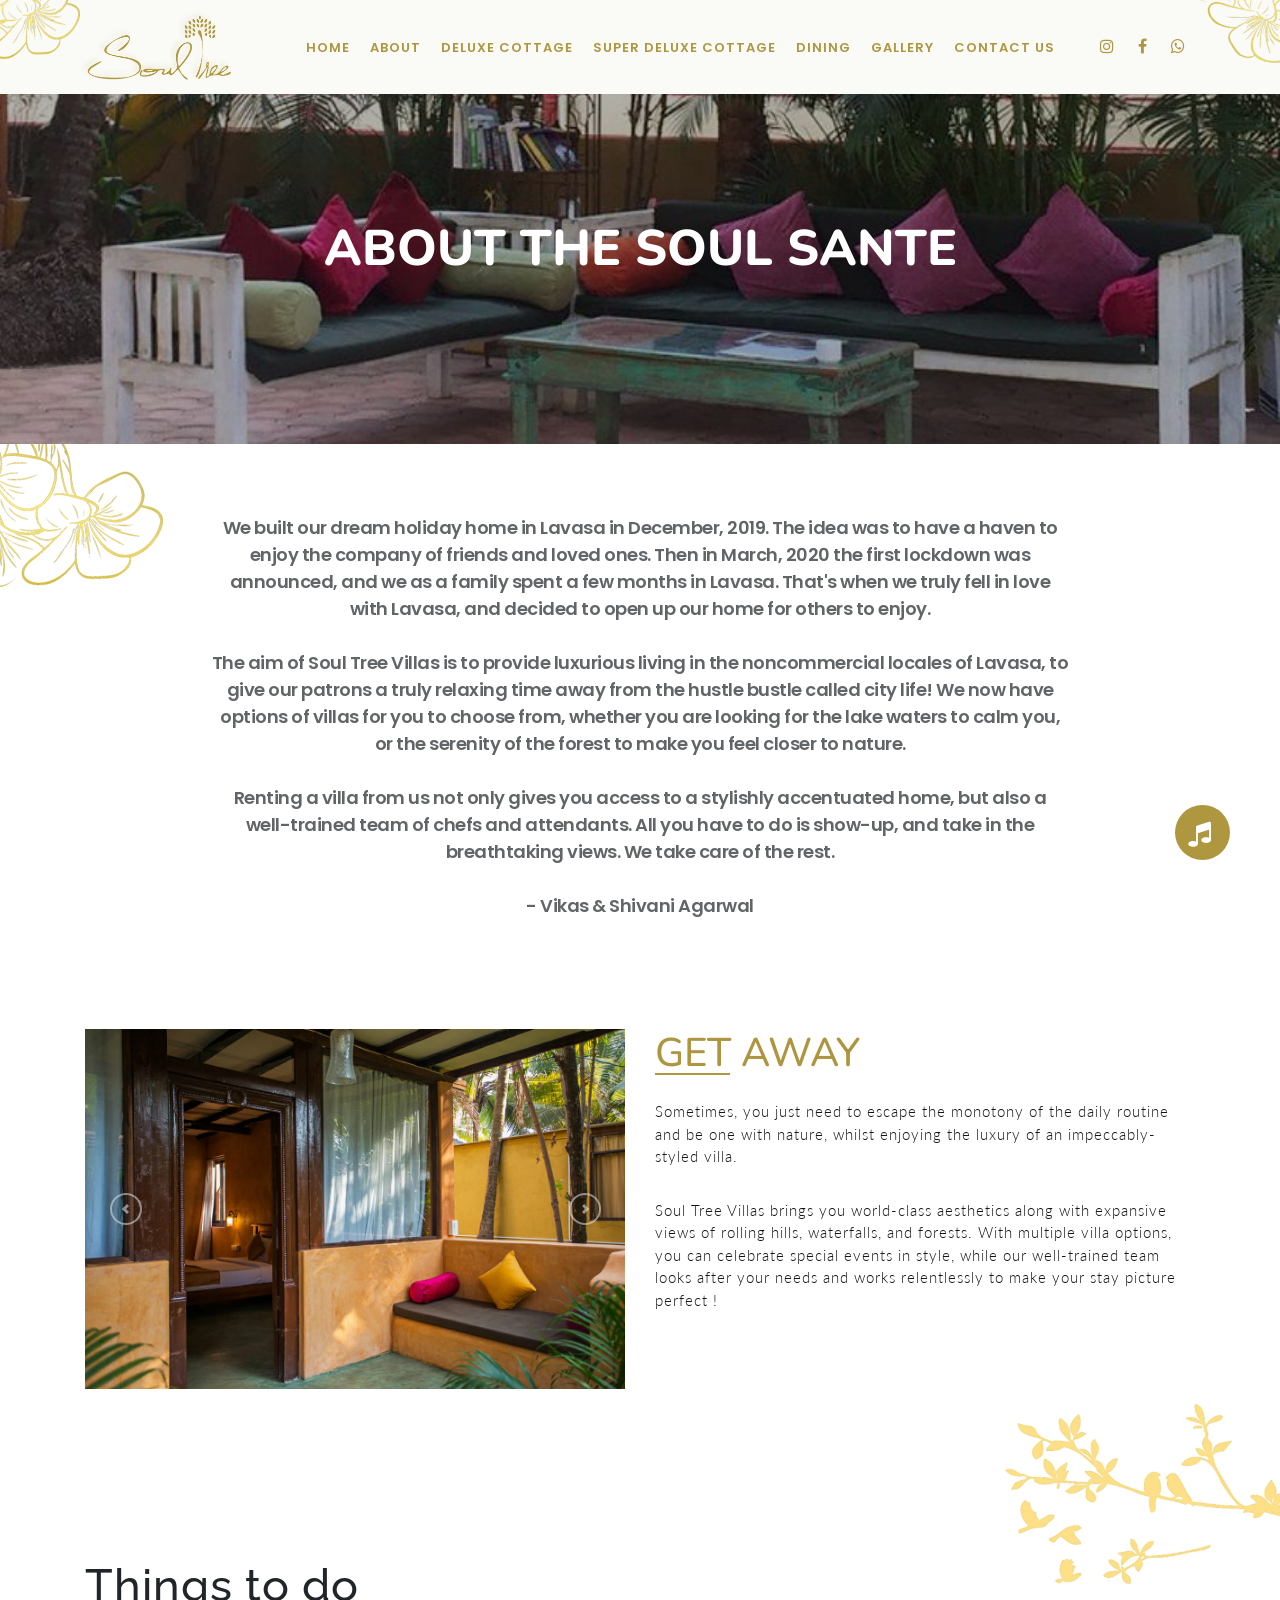
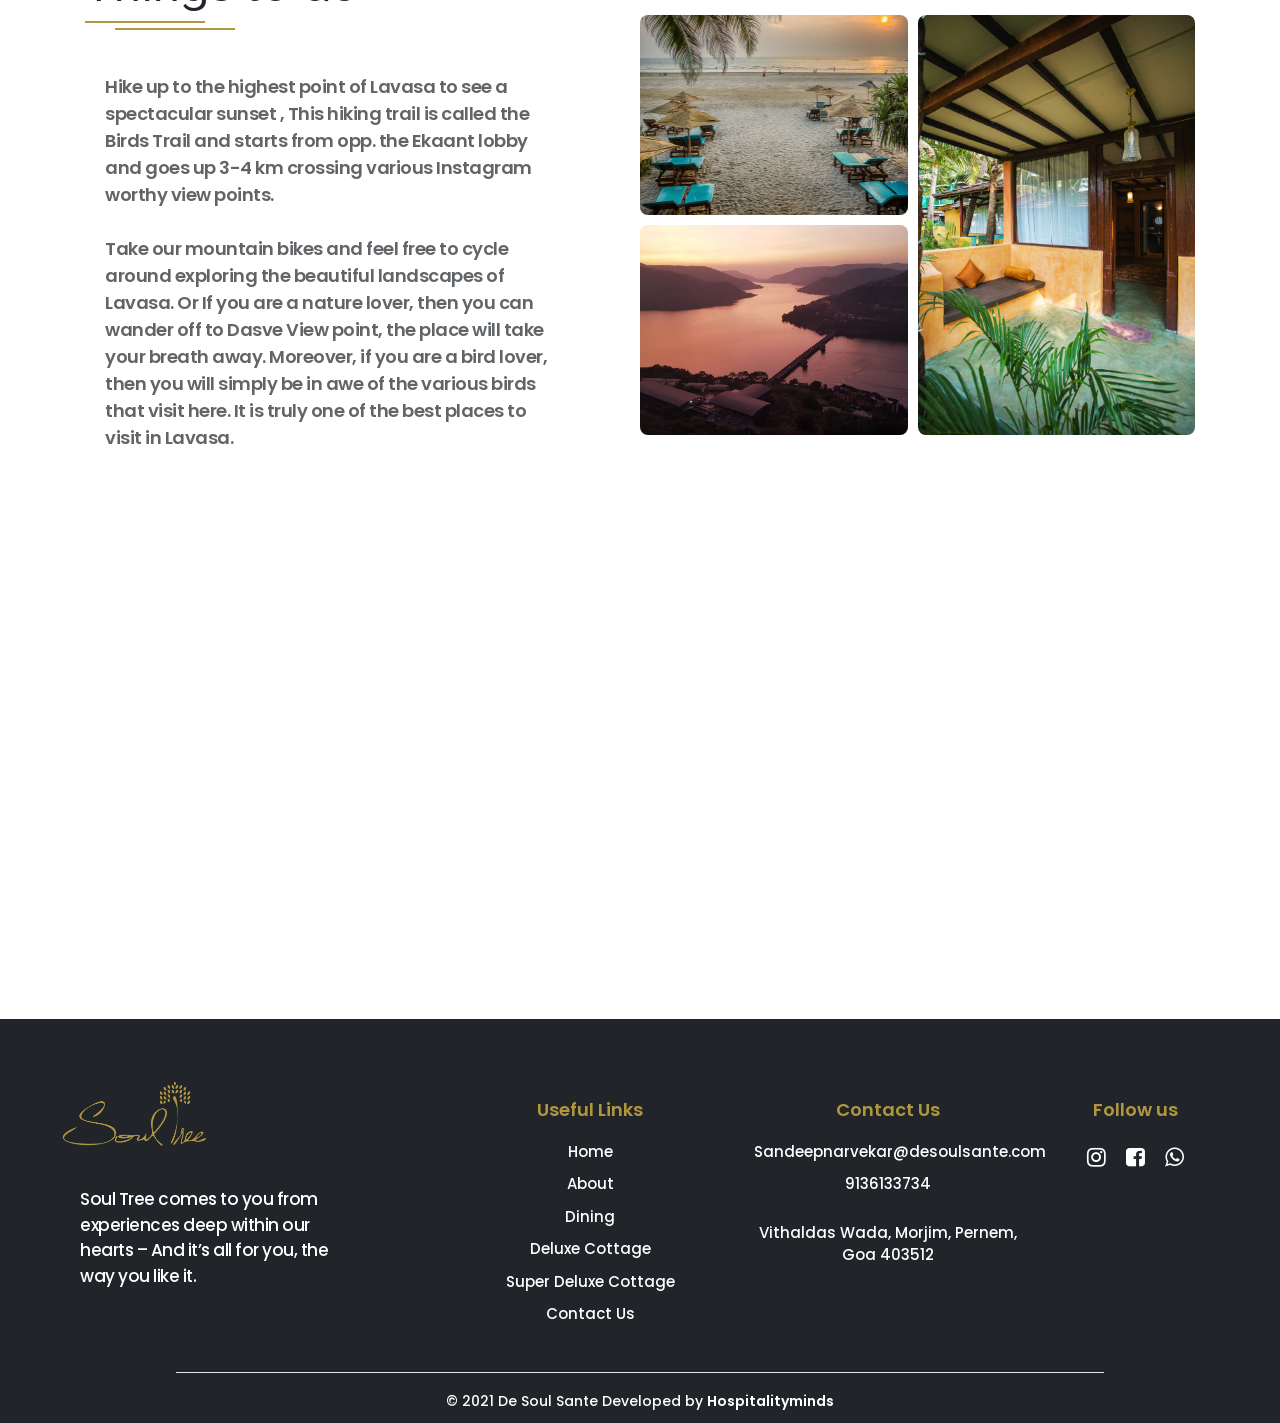
==== about.html @ d822762c "first commit" ====
<!DOCTYPE html>
<html lang="en">

<head>
    <meta charset="utf-8">
    <meta name="viewport" content="width=device-width, initial-scale=1">
    <title>De Soul Sante</title>
    <link rel="stylesheet" href="maxcdn.bootstrapcdn.com/bootstrap/4.0.0/css/bootstrap.min.css">
    <script src="ajax.googleapis.com/ajax/libs/jquery/3.3.1/jquery.min.js"></script>
    <script src="cdnjs.cloudflare.com/ajax/libs/popper.js/1.12.9/umd/popper.min.js"></script>
    <script src="maxcdn.bootstrapcdn.com/bootstrap/4.0.0/js/bootstrap.min.js"></script>
    <link rel="stylesheet" href="cdnjs.cloudflare.com/ajax/libs/font-awesome/4.7.0/css/font-awesome.min.css">
    <link rel="stylesheet" href="cdnjs.cloudflare.com/ajax/libs/font-awesome/4.7.0/css/font-awesome.min.css">
    <link href="https://fonts.googleapis.com/css?family=Nunito" rel="stylesheet">
    <link href="https://fonts.googleapis.com/css?family=Raleway" rel="stylesheet">
    <link href="https://fonts.googleapis.com/css?family=Lato" rel="stylesheet">
    <link href="css/style.css" rel="stylesheet">
    <link rel="stylesheet" href="css/birds.css">
    <link href="css/responsive.css" rel="stylesheet">

    <style>
        .dropdown:hover .dropdown-menu {
            display: block;
        }

        .carousel-control-prev {
            left: 0px !important;
        }

        .carousel-control-next {
            right: 0px !important;
        }

        @media only screen and (min-width: 0px) and (max-width: 320px) {
            .carousel-control-prev {
                left: 5px !important;
            }
            .carousel-control-next {
                right: 5px !important;
            }
        }

        @media only screen and (min-width: 320px) and (max-width: 576px) {
            .carousel-control-prev {
                left: 0px !important;
            }
            .carousel-control-next {
                right: 0px !important;
            }
        }

        @media only screen and (min-width: 576px) and (max-width: 768px) {
            .slidercontainer {
                padding-top: 145px;
            }
            .carousel-control-prev {
                left: 10px !important;
            }
            .carousel-control-next {
                right: 10px !important;
            }
        }

        @media only screen and (min-width: 768px) and (max-width: 992px) {
            .carousel-control-prev {
                left: 15px !important;
            }
            .carousel-control-next {
                right: 15px !important;
            }
        }

        @media only screen and (min-width: 992px) and (max-width: 1200px) {
            .slidercontainer {
                padding-top: 145px;
            }
            .carousel-control-prev {
                left: 0px !important;
            }
            .carousel-control-next {
                right: 0px !important;
            }
        }
    </style>
</head>

<body>

    <!--navbar-->
    <div class="container-fluid texture">
        <img src="images/flower.png" class="flower-top" alt="">
        <img src="images/flower.png" class="flower-top-right" alt="">

        <nav class="navbar navbar-expand-md navbar-light">
            <div class="container">
                <a class="navbar-brand" href="index.html">
                    <img src="images/logo.png" class="img-fluid logo">
                </a>
                <button class="navbar-toggler" type="button" data-toggle="collapse" data-target="#navbarResponsive">
  <span class="navbar-toggler-icon"><i class="fa fa-bars"></i></span>
  </button>
                <div class="collapse navbar-collapse" id="navbarResponsive">
                    <ul class="navbar-nav ml-auto">
                        <li class="nav-item ">
                            <a class="nav-link normal" href="index.html">Home</a>
                        </li>

                        <!-- <li class="nav-item">
	  <a class="nav-link normal" href="offers.html">offers</a>
	</li> -->

                        <li class="nav-item active">
                            <a class="nav-link normal" href="about.html">About</a>
                        </li>

                        <li class="nav-item">
                            <a class="nav-link normal" href="Deluxe Cottage.html">Deluxe Cottage</a>
                        </li>
                        <li class="nav-item">
                            <a class="nav-link normal" href="Super Deluxe Cottage.html">Super Deluxe Cottage</a>
                        </li>
                        <li class="nav-item">
                            <a class="nav-link normal" href="dining.html">Dining</a>
                        </li>
                        <li class="nav-item">
                            <a class="nav-link normal" href="gallery.html">Gallery</a>
                        </li>
                        <!-- <li class="nav-item">
                            <a class="nav-link normal" href="groupevents.html">Group Events</a>
                        </li> -->
                        <li class="nav-item">
                            <a class="nav-link normal" href="contact.html">Contact Us</a>
                        </li>
                    </ul>

                    <div class="rightlinks">
                        <ul class="sideLinks">

                            <li>
                                <a href="https://www.instagram.com/soultreevilla/" class="fa fa-instagram l2"></a>
                            </li>

                            <li>
                                <a href="https://www.facebook.com/Soul-Tree-Villa-108379861302770" class="fa fa-facebook l2"></a>
                            </li>

                            <li>
                                <a href="https://wa.me/+91 9136133734" class="fa fa-whatsapp l2"></a>
                            </li>


                        </ul>
                    </div>
                </div>
            </div>
        </nav>
    </div>


    <!--aboutus-->
    <div class="container-fluid text-center">
        <div class="row">
            <div class="col-xl-12 col-lg-12 col-md-12 col-xs-12 col-sm-12 aboutbgimg" style="background-image: linear-gradient(rgba(0,0,0,.3),rgba(0,0,0,.3)),url(images/NEW/IM3.jpg);">
                <h1 class="aboutheading">ABOUT THE SOUL SANTE </h1>
            </div>
        </div>
    </div>

    <div class="container-fluid flower" style="background-image:url('images/flower.png');">

        <p class="para">We built our dream holiday home in Lavasa in December, 2019. The idea was to have a haven to enjoy the company of friends and loved ones. Then in March, 2020 the first lockdown was announced, and we as a family spent a few months in Lavasa. That's
            when we truly fell in love with Lavasa, and decided to open up our home for others to enjoy.<br><br> The aim of Soul Tree Villas is to provide luxurious living in the noncommercial locales of Lavasa, to give our patrons a truly relaxing time
            away from the hustle bustle called city life! We now have options of villas for you to choose from, whether you are looking for the lake waters to calm you, or the serenity of the forest to make you feel closer to nature.<br><br> Renting a
            villa from us not only gives you access to a stylishly accentuated home, but also a well-trained team of chefs and attendants. All you have to do is show-up, and take in the breathtaking views. We take care of the rest. <br><br>- Vikas & Shivani
            Agarwal
        </p>


        <div class="bird-container bird-container-one">
            <div class="bird bird-one"></div>
        </div>
        <div class="bird-container bird-container-two">
            <div class="bird bird-two"></div>
        </div>
        <div class="bird-container bird-container-three">
            <div class="bird bird-three"></div>
        </div>
        <div class="bird-container bird-container-four">
            <div class="bird bird-four"></div>
        </div>



        <div class="container slidercontainer">
            <div class="row">
                <div class="col-xl-6 col-lg-6 col-md-6 col-xs-12 col-sm-12 col1">
                    <div id="demo" class="carousel slide" data-ride="carousel">
                        <!-- The slideshow -->
                        <div class="carousel-inner">
                            <div class="carousel-item active">
                                <img src="images/NEW/NEW1/TW9.jpeg" class="img-fluid">
                            </div>

                            <div class="carousel-item">
                                <img src="images/NEW/NEW1/TW10.jpeg" class="img-fluid">
                            </div>

                            <div class="carousel-item">
                                <img src="images/NEW/NEW1/TW7.jpeg" class="img-fluid">
                            </div>
                        </div>

                        <!--<div class="carousel-item">
					      <img src="chicago.jpg" alt="Chicago" width="1100" height="500">
					    </div>
					    <div class="carousel-item">
					      <img src="ny.jpg" alt="New York" width="1100" height="500">
					    </div>-->


                        <!-- Left and right controls -->
                        <a class="carousel-control-prev" href="#demo" data-slide="prev">
                            <span class="carousel-control"><img src="images/arrow2.png" class="img-fluid"></span>
                        </a>
                        <a class="carousel-control-next" href="#demo" data-slide="next">
                            <span class="carousel-control"><img src="images/arrow1.png" class="img-fluid"></span>
                        </a>
                    </div>
                </div>

                <div class="col-xl-6 col-lg-6 col-md-6 col-xs-12 col-sm-12 containerunderline">
                    <h1 class="containerheading">GET AWAY</h1>
                    <p class="containertext">Sometimes, you just need to escape the monotony of the daily routine and be one with nature, whilst enjoying the luxury of an impeccably-styled villa. </p>

                    <p class="containertext">Soul Tree Villas brings you world-class aesthetics along with expansive views of rolling hills, waterfalls, and forests. With multiple villa options, you can celebrate special events in style, while our well-trained team looks after
                        your needs and works relentlessly to make your stay picture perfect !</p>
                </div>
            </div>
        </div>
    </div>






    <!-- **************  Section 4 start  ***************** -->

    <section class="things section ">

        <img src="images/l3.png" class="things-branch" alt="Soul tree">

        <div class="container">

            <div class="section-flex">
                <div class="section-left" data-aos="fade-right">
                    <div class="content heading-section">
                        <!-- <span class="subheading">About Us</span> -->
                        <h1 class="title">Things to do</h1>
                        <p class="para">Hike up to the highest point of Lavasa to see a spectacular sunset , This hiking trail is called the Birds Trail and starts from opp. the Ekaant lobby and goes up 3-4 km crossing various Instagram worthy view points.
                            <br> <br> Take our mountain bikes and feel free to cycle around exploring the beautiful landscapes of Lavasa. Or If you are a nature lover, then you can wander off to Dasve View point, the place will take your breath away.
                            Moreover, if you are a bird lover, then you will simply be in awe of the various birds that visit here. It is truly one of the best places to visit in Lavasa.
                        </p>
                    </div>
                </div>

                <div class="section-right">
                    <div class="image-grid">
                        <div class="item" data-aos="fade-down" style="background-image: url(images/camera/TW10.jpeg);"></div>
                        <div class="item" data-aos="fade-left" style="background-image: url(images/camera/TW8.jpeg);"></div>
                        <div class="item" data-aos="fade-up" style="background-image: url(images/camera/g13.jpg);"></div>
                    </div>

                </div>
            </div>

        </div>

        <div class="bird-container bird-container-one">
            <div class="bird bird-one"></div>
        </div>
        <div class="bird-container bird-container-two">
            <div class="bird bird-two"></div>
        </div>
        <div class="bird-container bird-container-three">
            <div class="bird bird-three"></div>
        </div>
        <div class="bird-container bird-container-four">
            <div class="bird bird-four"></div>
        </div>

    </section>
    <!-- ******  section 4 end  ****** -->





    <!-- *********************   Map location start  **************************** -->

    <div class="map-container">
        <iframe src="https://www.google.com/maps/embed?pb=!1m18!1m12!1m3!1d3785.7467399094585!2d73.50714231489103!3d18.4043740874768!2m3!1f0!2f0!3f0!3m2!1i1024!2i768!4f13.1!3m3!1m2!1s0x3bc29f323a9ef031%3A0xf8782adf2e88ca3a!2sSoul%20Tree%20Villa!5e0!3m2!1sen!2sin!4v1614084879729!5m2!1sen!2sin"
            class="map" style="border:0;" allowfullscreen="" loading="lazy"></iframe>
    </div>







    <audio autoplay class="audio" src="pianoNature.mp3"></audio>

    <!-- <iframe src="pianoNature.mp3" type="audio/mp3" allow="autoplay" class="audio" style="display: none;"></iframe> -->

    <div class="scrolltop float-right">
        <a class="floating-btn" id="audio-btn">
            <i class="fa fa-music" id="mybtn"></i>
        </a>
    </div>



    <script src="js/main.js"></script>






    <!-- *************************  Footer start  **************************** -->

    <footer>
        <div class="row">
            <div class="col-lg-4 col-md-6 col-12 footer-start">
                <img src="images/logo.png" class="footer-logo" alt="logo">
                <p class="para">Soul Tree comes to you from experiences deep within our hearts – And it’s all for you, the way you like it. </p>

                <!-- </div> -->
            </div>
            <div class="col-lg-3 col-md-6 col-12">
                <h4>Useful Links</h4>
                <ul>
                    <a href="index.html">
                        <li>Home</li>
                    </a>
                    <a href="about.html">
                        <li>About</li>
                    </a>
                    <a href="dining.html">
                        <li>Dining</li>
                    </a>
                    <a href="Deluxe Cottage.html">
                        <li>Deluxe Cottage</li>
                    </a>
                    <a href="Super Deluxe Cottage.html">
                        <li>Super Deluxe Cottage</li>
                    </a>
                    <a href="contact.html">
                        <li>Contact Us</li>
                    </a>
                </ul>
            </div>
            <div class="col-lg-3 col-md-6 col-12">
                <h4>Contact Us</h4>
                <ul>
                    <a href="mailto: Sandeepnarvekar@desoulsante.com">
                        <li>Sandeepnarvekar@desoulsante.com</li>
                    </a>
                    <a href="tel:9136133734 ">
                        <li>9136133734</li>
                    </a>
                    <!-- <a href="tel: 9970456784 ">
                        <li>9970456784 </li>
                    </a> -->
                    <li class="pt-3">Vithaldas Wada, Morjim, Pernem, Goa 403512</li>
                </ul>
            </div>
            <div class="col-lg-2 col-md-6 col-12">
                <h4>Follow us</h4>

                <div class="social-icon">
                    <a href="https://www.instagram.com/soultreevilla/"><i class="fa fa-instagram"></i></a>
                    <a href="https://www.facebook.com/Soul-Tree-Villa-108379861302770"><i class="fa fa-facebook-square"></i></a>
                    <a href="https://wa.me/+91 9136133734"><i class="fa fa-whatsapp"></i></a>
                </div>
            </div>
        </div>

        <hr>

        <div class="footer-bottom">
            <h6>© 2021 De Soul Sante</h6> &nbsp;
            <h6>Developed by <span><a href="http://hospitalityminds.com/" target="_blank">hospitalityminds</a></span></h6>
        </div>
    </footer>
    <!-- ******  Footer end  ******** -->



    <script src="stylesheet.html" href="js/bootstrap.js"></script>
</body>

</html>
---- css/style.css ----
@import url('https://fonts.googleapis.com/css2?family=Montserrat:wght@400;500;600&family=Playball&family=Poppins:wght@400;500;600;700;800&display=swap');
html,
body {
    width: 100%;
    font-family: 'Poppins', sans-serif;
    overflow-x: hidden!important;
}

:root {
    --main-color: #af973f;
    --secondary-color: #225127;
    --title-color: #fff;
    --bold-color: #212529;
    --text-color: #656665;
}

a:hover {
    text-decoration: none !important;
}

.dropdown-item:focus {
    color: #af973f;
    text-decoration: none;
    background-color: #225127;
}

.dropdown-item:hover {
    color: #af973f;
    text-decoration: none;
    background-color: #225127;
}

.dropdown-item {
    color: #225127;
}

.logo {
    max-width: 150px;
    filter: drop-shadow(-3px -3px 2px rgba(175, 151, 63, .2));
    /* drop-shadow( 5px  5px 5px rgba(0,0,0,.2)); */
    /* drop-shadow( 15px 15px 15px rgba(0,0,0,.2)) */
}

.navbar {
    top: 0px;
    overflow-x: hidden;
}

.navbar-expand-lg .navbar-nav .nav-link {
    white-space: nowrap !important;
}

.texture {
    /* background-image: url('../images/texture.jpg'); */
    /* background: #403f3f; */
    background: #fafaf6;
    position: relative;
    overflow: hidden;
}

.normal {
    font-family: 'Lato';
    font-size: 14px;
    color: #ae9641 !important;
    letter-spacing: 2px;
}

.rightlinks {
    margin-top: 15px;
    margin-left: -15px;
}

.sidelinks {
    padding: 0;
}

.sideLinks li {
    list-style-type: none;
    display: inline;
    color: var(--title-color);
}

.l1,
.l2,
.l3 {
    font-size: 16px;
    color: #ae9641 !important;
    /* color: var(--title-color); */
    /* opacity: .6; */
    padding-left: 10px;
    padding-right: 10px;
}

.l1:hover {
    color: #ae9641;
    border-bottom: none !important;
}

.l2:hover {
    color: #ae9641;
    border-bottom: none !important;
}

.l3:hover {
    color: #ae9641;
    border-bottom: none !important;
}

.nav-link {
    padding: 0!important;
    /* height: 40px; */
    position: relative;
    margin: 0 10px;
    font-family: 'Poppins', sans-serif;
    font-weight: 600;
    text-transform: uppercase;
    letter-spacing: 1px;
    font-size: 13px;
    display: inline-block;
    /* color: var(--title-color)!important; */
}

.nav-link:after {
    position: absolute;
    content: '';
    bottom: -3px;
    left: 0;
    width: 0%;
    height: 2px;
    transition: .25s ease-in;
    background: var(--main-color);
}

.nav-link:hover:after {
    width: 100%;
}

.carousel-item {
    overflow: hidden;
}

.carousel-item.active .myImage {
    transform: scale(1.2);
}

.myImage {
    background-repeat: no-repeat;
    background-size: cover;
    background-position: center;
    transform: scale(1);
    height: 600px;
    transition: 5s ease-in;
}

.carousel-content {
    position: absolute;
    bottom: 70px;
    left: 50%;
    transform: translateX(-50%);
}

.slidertitle {
    font-family: 'Nunito', sans-serif;
    max-width: 800px;
    margin: 0 auto;
    font-size: 35px;
    font-weight: 400;
    text-align: center;
    color: #fff;
    /* padding-left: 240px; */
}

.slidertext {
    font-family: 'Lato', sans-serif;
    font-size: 15px;
    max-width: 800px;
    letter-spacing: 2px;
    color: #fff;
    padding-left: 240px;
}

.sliderbutton {
    padding: 12px 40px;
    background-color: #ae9641;
    color: #225127;
    font-weight: 600;
    border-radius: 0px;
    text-transform: uppercase;
}

.sliderleft {
    padding-top: 20px;
    padding-left: 240px;
}

.gallleft a:hover {
    color: #af973f;
    background-color: #225127;
}

.sliderleft a:hover {
    color: #af973f;
    background-color: #225127;
}

.ableft a:hover {
    color: #af973f;
    background-color: #225127;
}

.amenleft a:hover {
    color: #af973f;
    background-color: #225127;
}

.carousel-indicators .active {
    background-color: #0e153a!important;
}

.navbar-light .navbar-toggler {
    border: none;
    color: var(--main-color);
}

.navbar-toggler-icon {
    background-image: none!important;
}

.navbar-toggler-icon i {
    margin-left: -20px;
    font-size: 24px;
    color: var(--main-color);
}

.flower {
    padding: 50px 0;
    position: relative;
    background-repeat: no-repeat;
    overflow: hidden;
}


/* ******  Navbar flower  ******* */

.flower-top {
    background-repeat: no-repeat;
    background-size: contain;
    position: absolute;
    top: -40px;
    left: -20px;
    width: 100px;
    height: 100px;
    z-index: 999;
}

.flower-top-right {
    position: absolute;
    top: -35px;
    right: -35px;
    width: 100px;
    height: 100px;
    z-index: 999;
    transform: rotate(60deg);
    overflow-x: hidden;
}

.flower .flower-top {
    top: -60px;
    left: -40px;
    width: 200px;
    height: 200px;
    z-index: -1;
}

.abheading {
    font-family: 'Raleway', sans-serif;
    font-size: 23px;
    padding-top: 85px;
    margin-bottom: 0;
    z-index: 11;
}

.abtitle {
    font-family: 'Raleway', sans-serif;
    /* font-family: 'Raleway', sans-serif; */
    font-size: 45px;
    font-weight: 500;
    position: relative;
    margin: 0;
}

.abtitle::after {
    content: '';
    position: absolute;
    bottom: 0;
    left: 0;
    width: 120px;
    height: 2px;
    transition: .3s ease-in-out;
    background: var(--main-color);
}

.abtitle::before {
    content: '';
    position: absolute;
    bottom: -7px;
    left: 30px;
    width: 120px;
    height: 2px;
    transition: .3s ease-in-out;
    background: var(--main-color);
}

.abtitle:hover::after {
    transform: translateX(20px);
}

.abtitle:hover::before {
    transform: translateX(-20px);
}

.abtext {
    font-family: 'Poppins', sans-serif;
    font-size: 17px;
    font-weight: 500;
    text-align: justify;
    margin-top: 35px;
    padding: 0 12px;
    color: #656665;
}

.abimage {
    padding-top: 100px;
}

.ableft {
    margin-top: 50px;
    padding-left: 12px;
}

.abbutton {
    font-family: 'Poppins', sans-serif;
    padding: 12px 20px;
    width: 150px;
    font-weight: 600;
    background-color: #ae9641;
    color: #225127;
    border-radius: 0px;
    text-transform: uppercase;
}

.amenbg {
    background-repeat: no-repeat;
    background-position: center;
    background-size: cover;
    height: 623px;
    margin-top: 50px;
}

.amenheading {
    font-family: 'Raleway', sans-serif;
    color: #fff;
    padding-top: 50px;
    position: relative;
    display: inline-block;
}

.amenheading::before {
    content: '';
    position: absolute;
    bottom: 0;
    left: 0;
    width: 120px;
    height: 2px;
    background: var(--main-color);
    transition: .3s ease-in;
    z-index: 999;
}

.amenheading::after {
    content: '';
    position: absolute;
    bottom: -7px;
    left: 30px;
    width: 120px;
    height: 2px;
    background: var(--main-color);
    transition: .3s ease-in;
}

.amenheading:hover::after {
    transform: translateX(20px);
}

.amenheading:hover::before {
    transform: translateX(-20px);
}

.amentext {
    font-size: 16px;
    line-height: 25px;
    color: #fff;
    padding-top: 30px;
}

.icons {
    background-color: #fff;
    text-align: center;
    margin-top: 50px;
    margin-bottom: 50px;
    height: auto;
    float: left;
    width: 100%;
    padding: 0 50px;
}

.bottomtext {
    /* margin-top: -23px;
    padding-left: 15px;*/
}

.bottombigtext {
    margin-top: -23px;
    padding-left: 140px;
}

.righttext {
    /*padding-left: 15px;*/
}

.imageBox:hover .hoverImg {
    display: block !important;
}

.imageBox {
    position: relative !important;
    margin-bottom: 20px;
}

.imageBox .hoverImg {
    position: absolute !important;
    left: 110px !important;
    top: 0 !important;
    display: none !important;
}

.imageBox:hover .hoverImg {
    display: block !important;
}

.image2 {
    padding-left: 5px;
}

.image3 {
    padding-left: 10px;
}

.image4 {
    padding-left: 15px;
}

.image7 {
    padding-left: 30px;
}

.image5 {
    padding-left: 0px;
    padding-right: 5px;
}

.image8 {
    padding-left: 36px;
}

.image6 {
    padding-left: 19px;
}

.image9 {
    padding-right: 24px;
    padding-left: 0px;
}

.row1 {
    padding-top: 88px;
}

.row3 {
    padding-top: 30px;
}

.amenbutton {
    text-align: center;
    /* width: 150px; */
    background-color: #ae9641;
    color: #225127;
    padding: 12px 40px;
    font-weight: 600;
    border-radius: 0px;
    text-transform: uppercase;
    margin-top: 40px;
}

.amenleft {
    padding-left: 0px;
}

.galleryheading {
    font-family: 'Raleway', sans-serif;
    margin-top: 50px;
    margin-bottom: 35px;
}

.galleryunderline h1::before {
    border-bottom: 2px solid var(--main-color);
    position: absolute;
    content: '';
    width: 110px;
    height: 16px;
    margin: 37px 25px;
    transition: .3s ease-in;
}

.galleryunderline h1::after {
    border-bottom: 2px solid var(--main-color);
    position: absolute;
    content: '';
    width: 110px;
    height: 16px;
    margin: 45px -124px;
    transition: .3s ease-in;
}

.galleryunderline h1:hover::after {
    transform: translateX(20px);
}

.galleryunderline h1:hover::before {
    transform: translateX(-20px);
}

.galltext {
    font-size: 16px;
    line-height: 25px;
    font-weight: 600;
    color: #656665;
    text-align: center;
    padding: 10px 10px 30px;
}

* {
    box-sizing: border-box;
}

.container1 {
    position: relative;
    width: 100%;
    padding: 1px;
}

.image {
    display: block;
    width: 100%;
    height: auto;
}

.overlay {
    position: absolute;
    bottom: 0;
    background: rgb(0, 0, 0);
    background: rgba(7, 49, 15, 1);
    /* Black see-through */
    transition: .5s ease;
    opacity: 0;
    color: #d2b34d;
    font-size: 24px;
    padding: 20px;
    text-align: left;
    font-family: 'Raleway';
    width: 84% !important;
}

.container1:hover .overlay {
    opacity: 1;
}

.i1 {
    left: 1px;
    width: 99.8% !important;
}

.img1 {
    width: 100%;
    margin-top: 5px;
}

.side {
    padding-left: 5px;
    float: right;
    border-left: 1px solid rgba(236, 247, 75, 0.1);
    font-size: 10px;
    padding-top: 5px;
}

.gallbutton {
    /* width: 150px; */
    padding: 12px 40px;
    background-color: #ae9641;
    color: #225127;
    border-radius: 0px;
    font-weight: 600;
    text-transform: uppercase;
    margin-top: 50px;
    /* margin-bottom: 125px; */
}

.fimg {
    background-repeat: no-repeat;
    background-size: cover;
    background-position: center;
    height: 556px;
    width: 100%;
}

.greenbg {
    background-color: #225127;
    padding: 20px;
    margin-top: -50px;
}

.greenbgtext {
    font-family: 'Nunito', sans-serif;
    font-size: 18px;
    color: #af973f;
    text-align: center;
    margin-top: 15px;
    letter-spacing: 2px;
}

.conheading {
    font-family: 'Nunito', sans-serif;
    font-size: 20px;
    color: #fff;
    padding-top: 50px;
    font-weight: 500;
    letter-spacing: 2px;
}

.conunderline h4::before {
    border-bottom: 2px solid #fff;
    position: absolute;
    content: '';
    width: 40px;
    height: 16px;
    margin: 18px 30px;
}

.conunderline h4::after {
    border-bottom: 2px solid #fff;
    position: absolute;
    content: '';
    width: 40px;
    height: 16px;
    margin: 26px -80px;
}

.context {
    font-family: 'Lato', sans-serif;
    font-size: 16px;
    color: #656665;
    padding-top: 50px;
    letter-spacing: 2px;
    line-height: 25px;
}

.conlinks li,
.sitelinks li {
    list-style-type: none;
    display: inline;
}

.sitelinks li {
    display: list-item;
}

.sitelinks {
    padding-top: 50px;
    padding-left: 40%;
    padding-bottom: 84px;
}

.conlinks {
    padding-right: 40px;
    padding-top: 30px;
}

.facebook,
.twitter,
.google,
.linkedin a {
    font-size: 30px;
    padding: 10px;
}

.google a {
    color: red !important;
}

.siteunderline h4::before {
    border-bottom: 2px solid #fff;
    position: absolute;
    content: '';
    width: 40px;
    height: 16px;
    margin: 18px 45px;
}

.siteunderline h4::after {
    border-bottom: 2px solid #fff;
    position: absolute;
    content: '';
    width: 40px;
    height: 16px;
    margin: 26px -80px;
}

.sitetext a {
    font-family: 'Lato', sans-serif;
    font-size: 16px;
    color: #656665 !important;
    letter-spacing: 2px;
    line-height: 25px;
}

.findunderline h4::before {
    border-bottom: 2px solid #fff;
    position: absolute;
    content: '';
    width: 40px;
    height: 16px;
    margin: 18px 15px;
}

.findunderline h4::after {
    border-bottom: 2px solid #fff;
    position: absolute;
    content: '';
    width: 40px;
    height: 16px;
    margin: 26px -60px;
}

.f6 {
    border: 0;
    margin-top: 60px;
    padding-bottom: 10px;
    padding-left: 50px;
}

.colborder {
    border-right: 1px solid #656665;
}

.downmenu li {
    list-style-type: none;
    display: inline;
}

.contborder {
    border-top: 1px solid #656665;
}

.aboutbgimg {
    background-repeat: no-repeat;
    background-size: cover;
    background-position: center;
    height: 300px;
}

.aboutheading {
    font-family: 'Nunito', sans-serif;
    font-size: 50px;
    color: #fff;
    padding-top: 10%;
    font-weight: 800;
}

.abouttext {
    font-family: 'Lato', sans-serif;
    font-size: 16px;
    color: #fff;
    letter-spacing: 2px;
    line-height: 25px;
}

.slidercontainer {
    padding-top: 90px;
}

.containerheading,
.stepinheading {
    font-family: 'Nunito', sans-serif;
    color: #ae9641;
}

.containerunderline h1::after {
    border-bottom: 2px solid var(--main-color);
    position: absolute;
    content: '';
    width: 75px;
    height: 16px;
    margin: 30px -205px;
}

.containertext,
.stepintext {
    font-family: 'Lato', sans-serif;
    font-size: 15px;
    letter-spacing: 1px;
    font-weight: 300;
    color: #161616;
    padding-top: 15px;
}

.greybg {
    background-color: #f8f8f8;
    margin-top: 50px;
}

.stepinheading {
    padding-top: 50px;
}

.stepinunderline h1::after {
    border-bottom: 2px solid var(--main-color);
    position: absolute;
    content: '';
    width: 75px;
    height: 16px;
    margin: 32px -240px;
}

.white {
    background-color: #fff;
    padding: 10px;
}

.bed {
    border-bottom: 1px solid #e1e1e1;
}

.bed .bright,
.steam .bright {
    border-right: 1px solid #e1e1e1;
}

.bed,
.steam {
    padding: 5px;
}

.steam {
    margin-top: 5px;
}

.stepinimage {
    padding-top: 50px;
}

.footerimg {
    background-repeat: no-repeat;
    background-position: center;
    background-size: cover;
    height: 69px;
    margin-top: 50px;
}

.footertext {
    padding-top: 30px;
    width: 100%;
    font-size: 14px;
    color: #656665 !important;
    letter-spacing: 1px;
    text-align: center;
}

.footertext1 {
    font-family: 'Lato', sans-serif;
    font-size: 14px;
    color: #656665 !important;
    padding: 5px;
    text-align: center;
}

.footerrow {
    padding-top: 23px;
}

.emrald {
    padding-top: 70px;
    width: 100%;
    max-width: 800px;
    max-height: 600px;
}

.emraldslider {
    padding-top: 50px;
}

.emraldwhite {
    background-color: #fff;
    text-align: justify;
    margin-top: -51px;
    margin-left: -20px;
}

.emraldheading {
    font-family: 'Nunito', sans-serif;
    font-size: 35px;
    font-weight: 700;
    color: #000;
    margin-top: 25px;
    color: #af973f !important;
}

.emraldunderline h1::after {
    border-bottom: 2px solid #af973f;
    position: absolute;
    content: '';
    width: 70px;
    height: 16px;
    margin: 32px -125px;
}

.emraldtext {
    font-family: 'Lato', sans-serif;
    font-size: 14px;
    letter-spacing: 1px;
    color: #af973f;
    margin-top: 20px;
    padding: 10px;
}

.emraldtext1 {
    font-family: 'Lato', sans-serif;
    font-size: 16px;
    letter-spacing: 2px;
    color: #af973f;
    font-weight: 400;
    line-height: 25px;
    padding: 10px;
}

.alexwhite {
    background-color: #fff;
    text-align: justify;
    margin-top: -70px;
    margin-left: 95px;
}

.alexheading {
    font-family: 'Nunito', sans-serif;
    font-size: 35px;
    font-weight: 700;
    color: #af973f;
    margin-top: 25px;
}

.alexunderline h1::after {
    border-bottom: 2px solid #af973f;
    position: absolute;
    content: '';
    width: 70px;
    height: 16px;
    margin: 32px -176px;
}

.citunderline h1::after {
    border-bottom: 2px solid #af973f;
    position: absolute;
    content: '';
    width: 70px;
    height: 16px;
    margin: 32px -94px;
}

.aqaunderline h1::after {
    border-bottom: 2px solid #af973f;
    position: absolute;
    content: '';
    width: 70px;
    height: 16px;
    margin: 32px -187px;
}

.alextext {
    font-family: 'Lato', sans-serif;
    font-size: 14px;
    letter-spacing: 1px;
    color: #af973f;
    margin-top: 20px;
    padding: 10px;
}

.alextext1 {
    font-family: 'Lato', sans-serif;
    font-size: 16px;
    letter-spacing: 2px;
    color: #af973f;
    font-weight: 400;
    line-height: 25px;
    padding: 10px;
}

.alexslider {
    padding-top: 50px;
    margin-left: -30px;
}

.aquaheading {
    font-family: 'Nunito', sans-serif;
    font-size: 40px;
    color: #af973f;
    margin-top: 80px;
}

.aquaunderline h1::before {
    border-bottom: 2px solid #af973f;
    position: absolute;
    content: '';
    width: 110px;
    height: 16px;
    margin: 45px 95px;
}

.aquaunderline h1::after {
    border-bottom: 2px solid #af973f;
    position: absolute;
    content: '';
    width: 110px;
    height: 16px;
    margin: 56px -187px;
}

.ulheading {
    font-family: 'Lato', sans-serif;
    font-size: 18px;
    color: #fff;
    text-align: justify;
    padding-top: 25px;
    padding-left: 40px;
    padding-bottom: 15px;
}

.points li {
    font-family: 'Lato', sans-serif;
    font-size: 18px;
    color: #ae9641;
    text-align: justify;
    display: block;
    letter-spacing: 2px;
    line-height: 35px;
}

.bullet {
    border: 1px solid #212529;
    margin-top: 50px;
    padding: 10px;
    margin-bottom: 50px;
}

.buttonpadd1 {
    padding-left: 260px;
}

.buttonpadd3 {
    margin-left: -159px;
}

.pgbutton {
    width: 175px;
    font-family: 'Lato', sans-serif;
    font-size: 16px;
    letter-spacing: 2px;
    background-color: #225127;
    color: #fff;
    padding: 10px;
    text-transform: uppercase;
    font-weight: 600;
    margin-top: 50px;
    border-radius: 0px;
}

.pgbutton:hover {
    background-color: #ae9641;
    color: #225127;
}

.galleryrow1,
.galleryrow2,
.galleryrow3 {
    padding-top: 35px;
}

.contain {
    position: relative;
    width: 100%;
}

.galleryimage {
    display: block;
    width: 100%;
    height: auto;
}

.overlaygallery {
    position: absolute;
    top: 0;
    bottom: 0;
    left: 0;
    right: 0;
    height: 100%;
    width: 100%;
    opacity: 0;
    transition: .3s ease;
    background-color: rgba(19, 65, 30, 0.5);
}

.contain:hover .overlaygallery {
    opacity: 1;
}

.icon {
    color: white;
    font-size: 100px;
    position: absolute;
    top: 50%;
    left: 50%;
    transform: translate(-50%, -50%);
    -ms-transform: translate(-50%, -50%);
    text-align: center;
}

.thingsheading {
    font-family: 'nunito', sans-serif;
    font-size: 40px;
    padding-top: 40px;
    font-weight: 600;
}

.amenitiesunderline h1::before {
    border-bottom: 2px solid var(--main-color);
    position: absolute;
    content: '';
    width: 110px;
    height: 25px;
    margin: 36px 33px;
}

.amenitiesunderline h1::after {
    border-bottom: 2px solid var(--main-color);
    position: absolute;
    content: '';
    width: 110px;
    height: 25px;
    margin: 45px -127px;
}

.thingstext {
    font-family: 'lato', sans-serif;
    font-size: 15px;
    color: #656665;
    letter-spacing: 2px;
    line-height: 25px;
    padding-top: 50px;
}

.outercontainer {
    margin-top: 50px;
}

.innercontainer {
    background-color: #f7f7f9;
    margin-bottom: 50px;
}

.innerimg {
    padding-top: 80px;
    padding-bottom: 80px;
}

.gryicon {
    margin: 0 auto;
    text-align: center;
    display: block;
}

.thingsubsheading {
    font-family: 'nunito', sans-serif;
    font-size: 30px;
    padding-top: 80px;
    font-weight: 500;
}

.innerimg1 {
    padding-top: 50px;
}

.gryboder {
    border-right: 1px solid #eaeaea;
}

.icontext {
    color: #000;
}

.addressicon {
    padding-top: 50px;
    margin-bottom: -30px;
}

.addheading {
    font-family: 'Nunito', sans-serif;
    font-size: 22px;
    padding-top: 55px;
    font-weight: 600;
}

.addunderline h5::before {
    border-bottom: 2px solid var(--main-color);
    position: absolute;
    content: '';
    width: 35px;
    height: 15px;
    margin: 40px 15px;
}

.addunderline h5::after {
    border-bottom: 2px solid var(--main-color);
    position: absolute;
    content: '';
    width: 35px;
    height: 15px;
    margin: 45px -55px;
}

.addgrey,
.ctcgreybg {
    background-color: #f7f7f9;
}

.addtext {
    font-family: 'Lato', sans-serif;
    font-size: 15px;
    color: #404040;
    letter-spacing: 2px;
    line-height: 25px;
    margin-top: 40px;
    padding: 20px;
}

.yellow {
    color: #af973f;
}

.mailunderline h5::before {
    border-bottom: 2px solid var(--main-color);
    position: absolute;
    content: '';
    width: 35px;
    height: 15px;
    margin: 40px 15px;
}

.mailunderline h5::after {
    border-bottom: 2px solid var(--main-color);
    position: absolute;
    content: '';
    width: 35px;
    height: 15px;
    margin: 45px -50px;
}

.mailtext {
    font-family: 'Lato', sans-serif;
    font-size: 15px;
    color: #404040;
    letter-spacing: 1px;
    line-height: 25px;
    margin-top: 40px;
    padding: 20px;
}

.callunderline h5::before {
    border-bottom: 2px solid var(--main-color);
    position: absolute;
    content: '';
    width: 35px;
    height: 15px;
    margin: 40px 15px;
}

.callunderline h5::after {
    border-bottom: 2px solid var(--main-color);
    position: absolute;
    content: '';
    width: 35px;
    height: 15px;
    margin: 45px -47px;
}

.directionimg {
    padding-top: 50px;
}

.cntcheading {
    font-family: 'Nunito', sans-serif;
    font-size: 40px;
    color: #af973f;
}

.ctcyellobg {
    background-color: #af973f;
    text-align: justify;
    padding: 15px;
    margin-top: 25px;
}

.ctcyellotext {
    font-family: 'Lato', sans-serif;
    font-size: 20px;
    padding-left: 10px;
    color: #fff;
}

.ctcwhitebg {
    background-color: #fff;
    text-align: justify;
    padding: 10px;
    margin-top: -1px;
    margin-bottom: 60px;
}

.ctcwhitebg li {
    display: block;
    list-style-type: none;
}

.directiontext {
    font-family: 'Lato', sans-serif;
    font-size: 15px;
    color: #404040;
    letter-spacing: 2px;
    line-height: 20px;
    padding: 10px;
}

.dash {
    margin-left: 1px;
}

.text_margin {
    margin-left: 14px;
}

.formheading {
    font-family: 'Nunito', sans-serif;
    font-size: 40px;
    text-align: justify;
    padding-top: 35px;
    padding-bottom: 15px;
}

.input {
    width: 90% !important;
    border-radius: 0rem !important;
    margin-top: 15px;
    margin-bottom: 25px;
}

.submit {
    padding: 12px 40px;
    background-color: var(--main-color);
    border: none;
    color: var(--title-color);
    text-transform: uppercase;
    font-weight: 600;
    transition: .3s ease-in;
}

.submit:hover {
    box-shadow: 0 2px 20px rgba(0, 0, 0, .7);
}

.ctcgreybg {
    padding-left: 230px;
}

.formbutton {
    width: 125px;
    color: #fff;
    background-color: #af973f;
    font-size: 13px;
    font-family: 'Lato', sans-serif;
    letter-spacing: 2px;
    border-radius: 0px;
    padding: 10px;
    margin-bottom: 35px;
}

.buttonleft a:hover {
    color: #fff !important;
}

.acctop {
    padding-top: 50px;
}

.acccol {
    margin-top: 5px;
}

.accordion {
    background-color: #f7f7f9;
    color: #404040;
    cursor: pointer;
    padding: 18px;
    width: 100%;
    border: none;
    text-align: left;
    outline: none;
    font-size: 15px;
    font-family: 'Lato', sans-serif;
    transition: 0.4s;
}

.activ,
.accordion:visited {
    background-color: #af973f;
    color: #fff;
    outline: none;
}

button:focus {
    outline: none;
}

.panel {
    padding: 15px;
    display: none;
    background-color: #f7f7f9;
    color: #404040;
    border: 1px solid #af973f;
    overflow: hidden;
    font-family: 'Lato', sans-serif;
    font-size: 15px;
    letter-spacing: 2px;
    line-height: 20px;
}

.accordiontext {
    padding-left: 10px;
}

.diningheading {
    font-family: 'Nunito', sans-serif;
    font-size: 16px;
    color: #fff;
    background-color: var(--main-color);
    text-align: center;
    text-transform: uppercase;
    padding: 20px;
    margin-top: 100px;
}

.diningunderline h5::before {
    border-bottom: 2px solid #af973f;
    position: absolute;
    content: '';
    width: 75px;
    height: 15px;
    margin: -5px -95px;
}

.diningunderline h5::after {
    border-bottom: 2px solid #af973f;
    position: absolute;
    content: '';
    width: 75px;
    height: 15px;
    margin: -5px 17px;
}

.diningtext {
    font-family: 'Lato', sans-serif;
    font-size: 15px;
    text-align: center;
    color: #000;
    letter-spacing: 2px;
    line-height: 20px;
    margin-top: 25px;
}

.cont {
    position: relative;
    font-family: Arial;
}

.foodblog {
    position: absolute;
    top: 50px;
    bottom: 84px;
    right: 0px;
    left: 167px;
    background-color: transparent;
    color: white;
}

.mealheading {
    font-family: 'Lato', sans-serif;
    font-size: 18px;
    color: #000;
    font-weight: 600;
    letter-spacing: 2px;
    padding-left: 22px;
}

.greendash {
    color: var(--main-color);
}

.foodleft {
    padding-left: 15px;
}

.foodrow1 {
    padding-top: 50px;
}

.carousel-control-prev {
    left: 75px !important;
}

.carousel-control-next {
    right: 75px !important;
}

@media only screen and (min-width: 0px) and (max-width: 320px) {
    .logo {
        width: 150px;
    }
    .l1,
    .l2,
    .l3 {
        text-align: left;
    }
    .normal {
        margin-left: 15px;
    }
    .myImage {
        height: 250px;
    }
    .slidertitle {
        font-size: 15px;
        padding-top: 75px;
        text-align: left;
        padding-left: 15px;
    }
    .slidertext {
        font-size: 11px;
        padding-top: 0px;
        text-align: left;
        padding-left: 16px;
    }
    .sliderleft {
        padding-top: 0px;
        padding-left: 16px;
    }
    .sliderbutton {
        width: 105px;
        padding: 5px;
    }
    .flower {
        background-size: contain;
    }
    .abheading {
        font-size: 25px;
        padding-top: 300px;
    }
    .abtitle {
        font-size: 30px;
        font-weight: 500;
    }
    .abunderline h1::after {
        margin: 33px -208px;
    }
    .abtext {
        font-size: 14px;
    }
    .abimage {
        padding-top: 30px;
    }
    .amenbg {
        height: 300px;
    }
    .amenheading {
        padding-top: 24px;
    }
    .amentext {
        font-size: 12px;
        padding-top: 10px;
        margin-top: 15px;
        margin-bottom: 15px;
    }
    .coltopbot {
        margin-top: 4px;
        margin-bottom: 25px;
    }
    .container22 {
        margin: 0 auto !important;
        text-align: center !important;
        display: block !important;
    }
    .icons {
        text-align: center;
        margin-top: 14px;
        margin-bottom: 50px;
        padding: 0 56px;
    }
    .amenbutton {
        width: 105px;
    }
    .bottomtext {
        text-align: left;
        padding-left: 30px;
    }
    .greenbg {
        margin-top: -75px;
    }
    .greenbgtext {
        font-size: 11px;
        letter-spacing: 1px;
    }
    .fimg {
        height: auto;
    }
    .context {
        font-size: 12px;
        letter-spacing: 1px;
    }
    .facebook,
    .twitter,
    .google,
    .linkedin a {
        font-size: 13px;
    }
    .conlinks {
        padding-top: 0px;
    }
    .sitetext a {
        font-size: 13px;
    }
    .sitelinks {
        padding-top: 30px;
    }
    .f6 {
        margin-top: 50px;
        width: 100% !important;
    }
    .colborder {
        border-right: 0px;
        border-bottom: 1px solid #656665;
    }
    .image1,
    .image2,
    .image3,
    .image4,
    .image5,
    .image6,
    .image7,
    .image8,
    .image9 {
        margin: 0 auto;
        text-align: left;
        display: block;
        padding: 25px;
    }
    .bottombigtext {
        margin-top: -24px;
        padding-left: 93px;
    }
    .imageBox .hoverImg {
        left: 66px !important;
    }
    .row1 {
        padding-top: 50px;
    }
    .row3 {
        padding-top: 30px;
    }
    .aboutheading {
        font-size: 25px;
        padding-top: 50%;
        font-weight: 800;
    }
    .abouttext {
        font-size: 12px;
        letter-spacing: 1px;
    }
    .col1 {
        padding-top: 160px;
    }
    .containerheading {
        padding-top: 25px;
    }
    .stepinheading {
        font-size: 34px;
    }
    .stepinunderline h1::after {
        margin: 32px -203px;
    }
    .bed {
        border-bottom: 0px;
    }
    .bed .bright,
    .steam .bright {
        border-right: 0px;
    }
    .footerimg {
        height: 85px;
    }
    .footertext {
        font-size: 10px;
        letter-spacing: 1px;
        text-align: center;
        margin: 0 auto;
        display: block;
    }
    .footertext1 {
        font-size: 10px;
        padding: 5px;
        letter-spacing: 1px;
        text-align: center;
        margin: 0 auto;
        display: block;
        float: right;
    }
    .emrald {
        padding-top: 20px;
        height: 167px;
        width: 100%;
    }
    .emraldwhite {
        margin-top: 15px;
        margin-left: 0px;
    }
    .indileft {
        left: 5px !important;
    }
    .indiright {
        right: 8px !important;
    }
    .alexwhite {
        margin-top: 16px;
        margin-left: 0px;
    }
    .alexslider {
        padding-top: 25px;
        margin-left: 0px;
    }
    .ulheading {
        font-size: 15px;
        padding-top: 10px;
        padding-bottom: 10px;
        padding-left: 15px;
    }
    .points li {
        font-size: 14px;
        text-align: left;
        letter-spacing: 1px;
        line-height: 20px;
    }
    .buttonpadd1 {
        padding-left: 15px;
    }
    .buttonpadd3 {
        margin-left: 0px;
    }
    .pgbutton {
        width: 150px;
        font-size: 14px;
        margin-top: 30px;
    }
    .galleryrow2,
    .galleryrow3 {
        padding-top: 0px;
    }
    .galleryrow1 {
        margin-top: 15px;
    }
    .thingsheading {
        font-size: 30px;
        font-weight: 500;
    }
    .amenitiesunderline h1::before {
        width: 85px;
        height: 15px;
        margin: 28px 15px;
    }
    .amenitiesunderline h1::after {
        width: 85px;
        height: 15px;
        margin: 35px -100px;
    }
    .thingstext {
        font-size: 13px;
        line-height: 20px;
        padding-top: 30px;
    }
    .gryboder {
        border-right: 0px;
    }
    .innerimg {
        padding-top: 35px;
        padding-bottom: 0px;
    }
    .thingsubsheading {
        font-size: 25px;
        padding-top: 35px;
        font-weight: 400;
    }
    .thingssubtext {
        font-size: 15px;
        font-family: 'Lato', sans-serif;
        padding-top: 5px;
        letter-spacing: 1px;
    }
    .righttext {
        padding-left: 5px;
    }
    .ctcgreybg {
        padding-left: 28px;
    }
    .cntcheading {
        font-size: 25px;
    }
    .formheading {
        font-size: 25px;
    }
    .buttonleft {
        text-align: center;
    }
    .ctcyellotext {
        font-size: 18px;
    }
    .directiontext {
        font-size: 13px;
    }
    .diningheading {
        font-size: 10px;
        padding: 25px;
        letter-spacing: 3px;
        line-height: 20px;
        margin-top: 25px;
    }
    .diningunderline h5::before {
        border: none;
    }
    .diningunderline h5::after {
        border: none;
    }
    .diningtext {
        font-size: 12px;
        letter-spacing: 1px;
        line-height: 18px;
    }
    .mealheading {
        font-size: 12px;
        letter-spacing: 1px;
        padding-left: 10px;
    }
    .greytext {
        font-size: 10px;
        letter-spacing: 1px;
        padding-left: 10px;
    }
    .greentext {
        font-size: 10px;
        letter-spacing: 0px;
    }
    .foodimg {
        width: 100%;
        height: 145px;
    }
    .foodblog {
        top: 10px;
        bottom: 110px;
        right: 0px;
        left: 60px;
        padding-left: 10px;
        padding-right: 10px;
    }
    .foodleft {
        padding-left: 5px;
    }
    .footertext1 {
        text-align: center !important;
    }
    .foottext a {
        font-size: 10px !important;
        letter-spacing: 1px !important;
    }
    .f6 {
        padding-left: 15px;
    }
    .testimonial .swiper-slide {
        height: 650px!important;
    }
}

@media only screen and (min-width: 320px) and (max-width: 576px) {
    .testimonial {
        /* height: 770px; */
    }
    .testimonial .swiper-slide {
        height: 620px!important;
    }
    .normal {
        margin-left: 15px;
    }
    .myImage {
        height: 400px;
    }
    .carousel-content {
        bottom: 50px;
    }
    .slidertitle {
        max-width: 350px;
        font-size: 15px;
    }
    .slidertext {
        font-size: 12px;
        padding-left: 25px;
    }
    .sliderleft {
        padding-top: 0px;
        padding-left: 25px;
    }
    .sliderbutton {
        width: 125px;
        padding: 5px;
    }
    .carousel-control-prev {
        left: 20px!important;
    }
    .carousel-control-next {
        right: 20px!important;
    }
    .carousel-control-prev img,
    .carousel-control-next img {
        width: 40px!important;
    }
    .carousel-indicators li {
        width: 15px!important;
        height: 4px !important;
    }
    .abunderline h1::after {
        margin: 51px -337px;
    }
    .abimage {
        padding-top: 30px;
    }
    .amenbg {
        height: 350px;
    }
    .image1,
    .image2,
    .image3,
    .image4,
    .image5,
    .image6,
    .image7,
    .image8,
    .image9 {
        padding-top: 25px;
    }
    .imageBox .hoverImg {
        top: 24px !important;
        left: 131px !important;
    }
    .icons {
        margin-top: 28px;
        padding: 0px 10px !important;
        text-align: center;
        display: block;
    }
    .righttext {
        padding-left: 0px !important;
        text-align: center !important;
    }
    .bottomtext {
        text-align: center;
        padding-right: 0px !important;
    }
    .container22 {
        float: none !important;
    }
    .amenbutton {
        margin-top: 25px;
    }
    .galleryheading {
        margin-top: 25px;
    }
    .greenbg {
        margin-top: -78px;
    }
    .greenbgtext {
        font-size: 14px;
    }
    .aboutheading {
        font-size: 30px;
        padding-top: 40%;
        font-weight: 800;
    }
    .coltopbot {
        margin-top: 5px;
        margin-bottom: 15px;
    }
    .fimg {
        height: auto;
    }
    .colborder {
        border-right: 0px;
        border-bottom: 1px solid #656665;
    }
    .footertext1 {
        text-align: center !important;
    }
    .abouttext {
        font-size: 14px;
        letter-spacing: 1px;
    }
    .col1 {
        padding-top: 65px;
    }
    .containerheading {
        padding-top: 25px;
    }
    .bed {
        border-bottom: 0px;
    }
    .bed .bright,
    .steam .bright {
        border-right: 0px;
    }
    .footerimg {
        height: 170px;
    }
    .footertext {
        text-align: center;
    }
    .footertext1 {
        text-align: right;
        float: right;
        padding: 7px;
    }
    .emrald {
        padding-top: 25px;
    }
    .emraldwhite {
        margin-top: 15px;
        margin-left: 0px;
        padding-left: 35px;
        padding-right: 40px;
    }
    .alexwhite {
        margin-top: 15px;
        margin-left: 0px;
        padding-left: 35px;
        padding-right: 40px;
    }
    .alexslider {
        padding-top: 25px;
        margin-left: 0px;
    }
    .points li {
        font-size: 14px;
        letter-spacing: 1px;
        line-height: 25px;
    }
    .buttonpadd1 {
        padding-left: 15px;
    }
    .buttonpadd3 {
        margin-left: 0px;
    }
    .galleryrow1,
    .galleryrow2,
    .galleryrow3 {
        padding-top: 0px;
    }
    .galleryrow1 {
        margin-top: 25px;
    }
    .gryboder {
        border-right: 0px;
    }
    .innerimg {
        padding-top: 30px;
        padding-bottom: 0px;
    }
    .thingsubsheading {
        padding-top: 35px;
    }
    .innerimg1 {
        padding-top: 25px;
    }
    .cntcheading {
        font-size: 30px;
    }
    .formheading {
        font-size: 30px;
    }
    .ctcgreybg {
        padding-left: 40px;
    }
    .buttonleft {
        text-align: center;
    }
    .diningheading {
        font-size: 14px;
        padding: 10px;
        margin-top: 35px;
    }
    .diningunderline h5::before {
        border-bottom: 2px solid #af973f;
        width: 30px;
        margin: 2px -33px;
    }
    .diningunderline h5::after {
        border-bottom: 2px solid #af973f;
        width: 30px;
        margin: -14px 55px;
    }
    .mealheading {
        font-size: 15px;
        padding-left: 15px;
    }
    .greytext {
        font-size: 12px;
        padding-left: 15px;
    }
    .foodleft {
        padding-left: 9px;
    }
    .greentext {
        font-size: 10px;
    }
    .foodblog {
        top: 35px;
        bottom: 15px;
        right: 0px;
        left: 110px;
    }
    .container {
        padding-right: 0px !important;
        padding-left: 0px !important;
    }
    .indileft {
        left: 134px !important;
    }
    .indiright {
        right: 134px !important;
    }
}

@media only screen and (min-width: 576px) and (max-width: 768px) {
    .container {
        max-width: 768px;
    }
    .normal {
        margin-left: 15px;
    }
    .myImage {
        height: 400px;
    }
    .slidertitle {
        font-size: 25px;
        font-weight: 400;
        padding-top: 12rem;
        padding-left: 50px;
    }
    .slidertext {
        font-size: 15px;
        padding-left: 50px;
    }
    .sliderleft {
        padding-top: 0px;
        padding-left: 50px;
    }
    .abimage {
        padding-top: 40px;
    }
    .amenbg {
        height: 400px;
    }
    .icons {
        margin-top: 17px;
    }
    .container22 {
        float: right !important;
    }
    .greenbgtext {
        font-size: 15px;
    }
    .greenbg {
        padding: 15px;
        margin-top: -65px;
    }
    .colborder {
        border-right: 0px solid #656665;
        border-bottom: 1px solid #656665;
    }
    .fimg {
        height: auto;
    }
    .image4 {
        margin-left: 18.5rem;
        margin-top: -97px;
    }
    .aboutheading {
        font-size: 35px;
        padding-top: 13%;
    }
    .abouttext {
        font-size: 14px;
    }
    .containerheading {
        padding-top: 30px;
    }
    .bed {
        border-bottom: 1px solid #e1e1e1;
    }
    .bed .bright,
    .steam .bright {
        border-right: 0px;
    }
    .footerimg {
        height: 130px;
    }
    .footertext {
        text-align: center;
    }
    .footertext1 {
        padding: 20px !important;
        text-align: center !important;
        display: inline;
        font-size: 16px;
    }
    .emrald {
        padding-top: 50px;
    }
    .emraldwhite {
        margin-top: 15px;
        margin-left: 0px;
    }
    .alexwhite {
        margin-top: 30px;
        margin-left: 0px;
    }
    .alexslider {
        padding-top: 35px;
        margin-left: 0px;
    }
    .buttonpadd1 {
        padding-left: 15px;
    }
    .buttonpadd3 {
        margin-left: 0px;
    }
    .galleryrow1,
    .galleryrow2,
    .galleryrow3 {
        padding-top: 0px;
    }
    .galleryrow1 {
        margin-top: 25px;
    }
    .aboutheading {
        padding-top: 17%;
    }
    .ctcgreybg {
        padding-left: 85px;
    }
    .buttonleft {
        text-align: center;
    }
    .diningheading {
        font-size: 15px;
        padding: 15px;
        margin-top: 35px;
    }
    .diningunderline h5::before {
        width: 18px;
        margin: -5px -20px;
    }
    .diningunderline h5::after {
        width: 18px;
        margin: -23px 181px;
    }
    .diningtext {
        font-size: 14px;
        padding: 5px;
    }
    .foodblog {
        left: 132px;
    }
    .greentext {
        margin-top: 10px;
    }
    .f6 {
        padding-left: 0px !important;
    }
    .indileft {
        left: 120px !important;
    }
    .indiright {
        right: 120px !important;
    }
}

@media only screen and (min-width: 768px) and (max-width: 992px) {
    .logo {
        width: 150px;
    }
    .normal {
        font-size: 11px !important;
        letter-spacing: 1px !important;
    }
    .navbar-expand-md .navbar-nav .nav-link {
        padding-right: .5rem;
        padding-left: 0rem;
    }
    .nav-link {
        height: 25px;
    }
    .rightlinks {
        margin-top: 12px;
        margin-left: -35px;
    }
    .sideLinks li {
        list-style-type: none;
        display: inline !important;
    }
    .l1,
    .l2,
    .l3 {
        font-size: 10px !important;
    }
    .myImage {
        height: 450px;
    }
    .slidertitle {
        font-size: 25px;
        font-weight: 400;
        padding-top: 16rem;
        padding-left: 30px;
    }
    .slidertext {
        font-size: 15px;
        padding-left: 30px;
    }
    .sliderleft {
        padding-top: 0px;
        padding-left: 30px;
    }
    .amentext {
        letter-spacing: 1px;
    }
    .righttext {
        padding-left: 30px;
    }
    .row1 {
        padding-top: 40px;
    }
    .fimg {
        height: auto;
    }
    .greenbgtext {
        font-size: 16px;
    }
    .greenbg {
        margin-top: -70px;
    }
    .context {
        font-size: 15px;
    }
    .facebook,
    .twitter,
    .google,
    .linkedin a {
        font-size: 20px;
        padding: 5px;
    }
    .addgrey a {
        color: var(--main-color)!important;
    }
    .footertext1 {
        text-align: right;
        font-size: 14px;
        padding: 3px;
        letter-spacing: 1px;
        float: right;
    }
    .abunderline h1::after {
        margin: 50px -236px;
    }
    .abimage {
        padding-top: 260px;
    }
    .aboutheading {
        font-size: 40px;
        padding-top: 10%;
    }
    .col1 {
        padding-top: 50px;
    }
    .containerheading {
        font-size: 35px;
    }
    .containerunderline h1::after {
        width: 70px;
        margin: 30px -177px;
    }
    .containertext {
        font-size: 12px;
    }
    .footerrow {
        padding-top: 10px;
    }
    .emraldwhite {
        margin-left: 20px;
    }
    .alexwhite {
        margin-left: 35px;
    }
    .alexslider {
        margin-left: 25px;
    }
    .buttonpadd1 {
        padding-left: 0px;
    }
    .buttonpadd3 {
        margin-left: 0px;
    }
    .aboutheading {
        padding-top: 13%;
    }
    .yellow {
        font-size: 12px;
    }
    .mailtext {
        font-size: 13px;
        padding: 17px;
    }
    .formheading {
        font-size: 35px;
    }
    .ctcgreybg {
        padding-left: 71px;
    }
    .diningheading {
        margin-top: 40px;
    }
    .diningunderline h5::before {
        width: 30px;
        margin: -5px -38px;
    }
    .diningunderline h5::after {
        width: 30px;
        margin: -5px 7px;
    }
    .foodblog {
        top: 20px;
        bottom: 0px;
        right: 0px;
        left: 75px;
    }
    .mealheading {
        font-size: 15px;
    }
    .greytext {
        font-size: 12px;
        letter-spacing: 1px;
    }
    .greentext {
        font-size: 12px;
        letter-spacing: 0px;
    }
    .foodimg {
        width: 100%;
        height: 160px;
    }
    .container {
        max-width: 880px;
    }
}

@media only screen and (min-width: 992px) and (max-width: 1200px) {
    .slidertitle {
        font-size: 40px;
        font-weight: 400;
        padding-top: 23rem;
        padding-left: 100px;
    }
    .slidertext {
        font-size: 15px;
        padding-left: 100px;
    }
    .sliderleft {
        padding-top: 0px;
        padding-left: 100px;
    }
    .footerrow {
        padding-top: 12px;
    }
    .footertext1 {
        padding: 10px;
        text-align: right;
        float: right;
    }
    .buttonpadd1 {
        padding-left: 170px;
    }
    .buttonpadd3 {
        margin-left: -100px;
    }
    .aboutheading {
        padding-top: 10%;
    }
    .ctcgreybg {
        padding-left: 100px;
    }
    .foodblog {
        top: 35px;
        left: 120px;
    }
    .greytext {
        font-size: 13px;
    }
    .navbar-brand {
        margin-right: 0rem !important;
    }
}

ul.sitelinks li {
    list-style-image: url(../images/arrow.png) !important;
    width: 175px;
    text-align: left;
    padding-left: 7px;
}

.foottext a {
    font-family: 'Lato', sans-serif;
    font-size: 15px;
    letter-spacing: 2px;
    color: #656665;
}

.footertext1 {
    text-align: right;
}

.coltopbot {
    margin-top: 4px;
    margin-bottom: 45px;
}

.rarrow {
    padding-left: 0px;
    padding-right: 15px;
}

@media only screen and (min-width: 0px) and (max-width: 320px) {
    .myImage {
        height: 350px;
    }
    .carousel-content {
        bottom: 50px;
    }
    .slidertitle {
        max-width: 280px;
        font-size: 15px;
        text-align: center;
    }
    .slidertext {
        font-size: 12px;
        padding-left: 25px;
    }
    .carousel-control-prev {
        left: 20px!important;
    }
    .carousel-control-next {
        right: 20px!important;
    }
    .carousel-control-prev img,
    .carousel-control-next img {
        width: 40px!important;
    }
    .carousel-indicators li {
        width: 15px!important;
    }
    .rowpadd {
        margin-top: 50px;
        padding-left: 15px;
    }
    .food1 {
        position: absolute;
        top: 82% !important;
        z-index: 111111;
        left: 72px !important;
        height: 100px;
    }
    .text {
        /* padding: 2px 5px !important; */
        text-align: center;
    }
    .foodpad {
        padding: 0px 0px !important;
    }
    .column2,
    .column4 {
        margin-top: 60px;
        margin-bottom: 25px;
    }
    .nonveg {
        top: 86% !important;
    }
    .foodheading {
        margin-top: 15px;
    }
    .diningunderline h5::before {
        border-bottom: 0px;
    }
    .diningunderline h5::after {
        border-bottom: 0px;
    }
}

@media only screen and (min-width: 320px) and (max-width: 576px) {
    .foodpad {
        padding: 25px 75px !important;
    }
    .text {
        /* padding: 0px 15px !important; */
        text-align: center;
    }
    .food1 {
        left: 25px !important;
    }
    .nonveg {
        top: 13% !important;
        right: 22% !important;
    }
    .diningtext {
        font-size: 12px;
        padding: 5px;
    }
    .foodtext {
        font-size: 14px;
    }
}

@media only screen and (min-width: 576px) and (max-width: 768px) {
    .foodpad {
        padding: 4px 90px !important;
    }
    .food1 {
        left: 32px !important;
    }
    .nonveg {
        right: 20% !important;
    }
    .column2,
    .column4 {
        margin-top: 50px;
    }
}

@media only screen and (min-width: 768px) and (max-width: 992px) {
    .foodpad {
        padding: 0px 26px !important;
    }
    .foodheading {
        font-size: 20px;
        padding-left: 30px;
    }
    .foodtext {
        padding-left: 30px;
    }
    .greentext {
        font-size: 10px;
        padding-left: 30px;
        letter-spacing: 1px;
    }
    .text {
        /* padding: 15px 69px !important; */
    }
    .food1 {
        left: 0 !important;
    }
}

@media only screen and (min-width: 992px) and (max-width: 1200px) {
    .greentext {
        font-size: 12px;
        letter-spacing: 2px;
    }
    .nonveg {
        top: 5% !important;
        right: 14% !important;
    }
}

@media (max-width:375px) {
    .testimonial .swiper-slide {
        height: 680px!important;
    }
}

@media (max-width:320px) {
    .testimonial .swiper-slide {
        height: 720px!important;
    }
}


/* ****************************   Custom code   **************************** */

.navbar-light .navbar-toggler {
    background: none;
}


/* **************************  Section start  ********************* */

.title {
    max-width: 500px;
    font-size: 43px;
    color: var(--bold-color);
    font-weight: 600;
    /* font-family: 'Open Sans', sans-serif!important; */
    font-family: 'Raleway', sans-serif;
    letter-spacing: 1px;
}

.subtitle {
    max-width: 700px;
    font-size: 16px;
    text-transform: uppercase;
    color: var(--secondary-color)!important;
    font-weight: 700!important;
    font-family: 'Open Sans', sans-serif!important;
    margin-bottom: 0px;
}

.para {
    margin: 0 auto;
    max-width: 900px;
    padding: 20px!important;
    color: var(--bold-color);
    text-align: center;
    font-weight: 600;
    font-size: 18px;
    padding-bottom: 50px;
    letter-spacing: -.5px;
    opacity: .7;
    font-family: 'Poppins', sans-serif;
}

.button-1 {
    background: transparent;
    border: 3px solid var(--main-color);
    padding: 12px 20px!important;
    border-radius: 4px;
    color: var(--main-color);
    transition: .3s;
    font-weight: 700!important;
}

.button-1:hover {
    background: var(--main-color);
    box-shadow: 0 2px 20px rgba(35, 79, 64, .8);
    color: var(--title-color);
}

.section {
    padding: 40px 20px 0px;
}

.section-flex {
    display: flex;
    flex: 100%;
    flex-wrap: wrap;
    height: 100%;
    height: 450px;
}

.section-flex .section-left {
    flex: 50%;
    display: flex;
    align-items: center;
}

.section-flex .section-right {
    flex: 50%;
    display: flex;
    align-items: center;
}

.section-flex .event-content {
    width: 100%;
}

.section-flex .img-container {
    /* margin-left: 20px; */
    width: 100%;
    height: 100%;
    display: flex;
    justify-content: center;
    align-items: center;
    position: relative;
}

.section-flex .img-container::after {
    position: absolute;
    content: '';
    top: 40px;
    left: -2px;
    display: block;
    background: var(--main-color);
    width: 440px;
    height: 310px;
    border: 4px solid var(--main-color);
    z-index: -1;
}

.section-flex .img-container img {
    width: 90%;
    height: 70%;
}

.section-flex h6 {
    color: var(--title-color);
    color: black;
}

.section-flex .para {
    margin: 0;
    text-align: left;
    padding: 0;
    margin-bottom: 40px;
    max-width: 500px;
}


/* ************************  Image grid  ************************ */

.image-grid {
    margin: 20px auto;
    width: 100%;
    display: grid;
    grid-template-rows: repeat(2, 200px);
    grid-template-columns: repeat(2, 1fr);
    grid-gap: 10px;
}

.image-grid .item {
    background-position: center;
    background-repeat: no-repeat;
    background-size: cover;
    border-radius: 8px;
}

.image-grid .item img {
    width: 100%;
}

.item:nth-child(1) {
    grid-column: 1/2;
    grid-row: 1/2;
}

.item:nth-child(2) {
    grid-column: 2/4;
    grid-row: 1/4;
}

.item:nth-child(3) {
    grid-column: 1/2;
    grid-row: 2/4;
}


/* *******************  Things start  *********************** */

.things {
    padding: 120px 0 160px;
    position: relative;
}

.things .things-branch {
    position: absolute;
    right: -3%;
    top: -13%;
    width: 320px;
    height: 300px;
    transform: rotate(0deg);
}

.things .para {
    margin: 30px 0 20px;
}

.things .amenbutton {
    margin-top: 10px;
}

.things .title {
    font-family: 'Raleway', sans-serif!important;
    font-size: 45px;
    position: relative;
    padding-bottom: 10px;
    font-weight: 500;
}

.things .title::after {
    content: '';
    position: absolute;
    bottom: 0;
    left: 0;
    width: 120px;
    height: 2px;
    transition: .3s ease-in;
    background: var(--main-color);
}

.things .title::before {
    content: '';
    position: absolute;
    bottom: -7px;
    left: 30px;
    width: 120px;
    height: 2px;
    transition: .3s ease-in;
    background: var(--main-color);
}

.things .title:hover::after {
    transform: translateX(20px);
}

.things .title:hover::before {
    transform: translateX(-20px);
}


/* *********************   Testimonial start   *********************** */

.testimonial {
    /* margin: 50px 0; */
    padding: 100px 0 50px;
    /* height: 700px; */
}

.testimonial .title,
.testimonial .subtitle {
    margin: 0 auto;
    text-align: center;
}

.testimonial .subtitle {
    color: var(--main-color)!important;
}

.testimonial .testimonial-person {
    max-width: 130px;
    border-radius: 999px;
    border: 4px solid var(--main-color);
}

.testimonial .testimonial-rating {
    padding-top: 20px;
}

.testimonial .testimonial-say {
    padding-top: 20px;
    margin: 0;
    font-family: 'Open Sans', sans-serif!important;
}

.testimonial .para {
    font-weight: 500;
    letter-spacing: .1px;
}

.testimonial .testimonial-name {
    font-size: 20px;
    text-transform: uppercase;
    font-weight: 600;
    color: var(--bold-color);
}

.testimonial .swiper-container {
    width: 100%;
    height: 100%;
}

.testimonial .swiper-slide {
    text-align: center;
    font-size: 18px;
    height: 500px;
    /* background: #fff; */
    /* Center slide text vertically */
    display: -webkit-box;
    display: -ms-flexbox;
    display: -webkit-flex;
    display: flex;
    -webkit-box-pack: center;
    -ms-flex-pack: center;
    -webkit-justify-content: center;
    justify-content: center;
    -webkit-box-align: center;
    -ms-flex-align: center;
    -webkit-align-items: center;
    align-items: center;
}

.testimonial .gallbutton {
    margin-top: 10px;
}

.testimonial .testimonial-star {
    max-width: 20px;
}

.swiper-pagination-bullet {
    margin: 0 5px!important;
    width: 10px;
    height: 10px;
    background: var(--secondary-color);
}


/* *****   Testimonial end   ********* */


/* ******************     Banner start      ********************* */

.aboutbgimg {
    background-size: cover;
    background-position: 100% 70%;
    height: 350px;
}


/* ************************   Offer page start   ************************* */

.offer-section {
    padding: 60px 0;
}

.offtitle {
    margin: 0;
    text-align: center;
    font-size: 26px;
    font-weight: 600;
    font-family: 'Open Sans', sans-serif!important;
}

.map-container {
    width: 100%;
    height: 450px;
}

.map {
    width: 100%;
    height: 100%;
}


/* *****************   Footer start   ******************** */

footer {
    padding: 60px 60px 0px;
    background: var(--bold-color);
    color: var(--title-color);
}

footer hr {
    margin: 20px auto;
    width: 80%;
    background: var(--title-color);
}

footer .footer-bottom {
    width: 100%;
    height: auto;
    display: flex;
    justify-content: center;
    align-items: center;
    padding-bottom: 5px;
}

footer .footer-bottom h6 {
    padding: 0;
    font-size: 14px;
}

footer .footer-bottom a {
    color: var(--text-light-color);
    font-weight: 600;
    text-transform: capitalize;
}

footer .section-social {
    padding-top: 30px;
    display: flex;
    justify-content: center;
}

footer .section-social h1 {
    font-size: 24px;
    font-weight: 600;
    padding-right: 30px;
}

footer .footer-logo {
    width: 150px;
    padding-bottom: 20px;
    /* text-align: center; */
    /* margin:0 auto!important; */
}

footer .para {
    max-width: 320px;
    font-size: 17px;
    font-weight: 500;
    padding: 0;
    text-align: left;
    margin: 0;
    color: var(--title-color);
    opacity: 1;
    /* margin-right: auto; */
}

footer h6 {
    padding-bottom: 20px;
}

footer h6 a:hover {
    color: var(--main-color);
}

footer .social-icon {
    width: 100%;
    display: flex;
    justify-content: center;
}

footer .social-icon a {
    font-size: 22px;
    margin: 0 10px;
    cursor: pointer;
    color: var(--title-color);
    transition: .3s ease-in;
}

footer .social-icon a:hover {
    color: var(--text-color);
}

footer h4 {
    margin: 20px 0;
    font-size: 18px;
    font-weight: 600;
    color: #ffc640;
    color: var(--main-color);
    text-align: center;
}

footer h2 {
    font-size: 14px;
    font-weight: 400;
    color: var(--title-color);
    opacity: .8;
}

footer h3 {
    font-size: 15px;
    font-weight: 500;
    padding-bottom: 20px;
    color: var(--title-color);
}

footer ul {
    padding: 0;
}

footer ul li {
    text-align: center;
    list-style: none;
    font-weight: 500;
    font-size: 15px;
    padding-bottom: 10px;
    cursor: pointer;
}

footer ul a {
    color: var(--title-color);
    transition: .3s ease-in;
}

footer ul a:hover {
    color: var(--text-color);
}


/* ***********************   Room content start   *********************** */

.room-content {
    padding: 100px 0 0;
    text-align: center;
}

.room-content .title {
    margin: 0 auto;
}

.room-content .para {
    padding: 14px 0 0 0;
}


/* ********************   Contact us start    ************************ */

.contact-container {
    padding: 60px;
    height: auto;
}

.contact-container .para {
    margin-bottom: 50px;
    font-weight: 700;
    letter-spacing: .5px;
    opacity: .9;
}

.contact-container .section-flex {
    height: auto;
}

form {
    padding: 0 20px;
    max-width: 700px;
    margin: 0 auto;
}

form .form-row {
    margin: 10px 0;
}

form .form-group {
    height: auto;
}

form label {
    font-size: 16px;
    font-weight: 500;
    margin: 0 0 10px 0px;
    opacity: .8;
}

form .col-md-12 {
    padding: 0;
}

form input {
    padding: 5px 10px;
    width: 100%;
    color: var(--bold-color);
    font-weight: 600;
    opacity: .8;
    border: 3px solid var(--text-color);
    background: transparent;
    outline: none;
    border-radius: 4px;
}

form textarea {
    width: 100%;
    border: 3px solid var(--text-color);
    outline: none;
    padding: 10px;
    font-weight: 600;
    background: transparent;
    border-radius: 4px;
}

.form-button {
    /* text-align: center; */
}

form .button {
    margin-top: 20px;
    padding: 10px 50px;
    border: 2px solid var(--main-color);
    background: var(--main-color);
    border-radius: 4px;
    color: var(--title-color);
    font-size: 16px;
    font-weight: 600;
}

.contact-container .contact-title {
    text-align: center;
    font-weight: 600;
    padding-bottom: 20px;
}

.contact-container .section-left {
    display: initial;
    justify-content: initial;
    align-items: initial;
}

.contact-container .section-right {
    display: flex;
    justify-content: center;
    align-items: center;
}

.contact-container .contact-content-container {
    width: 500px;
    display: flex;
}

.contact-container .contact-content-container .contact-content {
    margin-left: 30px;
    margin-bottom: 40px;
}

.contact-container .contact-content-container i {
    margin-top: 10px;
    font-size: 23px;
}

.contact-container .contact-content-container .contact-content h2 {
    font-size: 23px;
    margin-bottom: 10px;
    font-weight: 600;
}

.contact-container .contact-content-container .contact-content p {
    max-width: 400px;
    font-size: 17px;
    font-weight: 500;
    margin-bottom: 3px;
}

.contact-container .contact-content-container .contact-content a {
    width: 200px;
    color: var(--text-color);
    font-weight: 600;
}

.contact-container .contact-content-container .contact-content a:hover {
    color: var(--main-color);
}


/* *******************   contact button direct through whatsapp ******************* */

.contact-btn img {
    width: 80px;
    margin-top: 10px;
    margin-bottom: 15px;
}


/* *******************   Gallery start  ******************* */

.gallery {
    position: relative;
}

.gallery .gallery-branch {
    position: absolute;
    left: -3%;
    top: -7%;
    width: 400px;
    height: 300px;
    transform: rotate(-20deg);
}

.gallery .gallery-branch2 {
    position: absolute;
    right: -3%;
    top: -5%;
    width: 400px;
    height: 300px;
    transform: rotate(32deg);
}

@media (max-width:768px) {
    .nav-link {
        margin: 15px 0;
    }
}

#mybtn {
    /* display:none; */
    position: fixed;
    bottom: 40px;
    right: 50px;
    padding: 15px 13px;
    width: 55px;
    height: 55px;
    border-radius: 999px;
    background: var(--main-color);
    z-index: 999;
    font-size: 27px;
    z-index: 999;
    border: none;
    color: #fff;
    transition: .3s;
    animation: shadow 1s linear infinite;
}

#mybtn:hover {
    opacity: .5;
    /* background: #606060; */
}

@keyframes shadow {
    0% {
        box-shadow: 0 2px 10px rgba(175, 151, 63);
    }
    30% {
        box-shadow: 0 2px 40px rgba(175, 151, 63);
    }
    60% {
        box-shadow: 0 2px 100px rgba(175, 151, 63);
    }
    80% {
        box-shadow: 0 2px 40px rgba(175, 151, 63);
    }
    100% {
        box-shadow: 0 2px 10px rgba(175, 151, 63);
    }
}

@media (max-width:768px) {
    #mybtn {
        bottom: 20px;
        right: 20px;
    }
}
---- css/birds.css ----
@import url(https://fonts.googleapis.com/css?family=Arima+Madurai:300);

/* *,
::after,
::before{
    box-sizing: border-box;
}

h1{
    font-family: 'Arima Madurai', cursive;
    color: #000;
    font-size: 4rem;
    letter-spacing: -3px;
    text-shadow: 0 1px 1px rgba(255,255,255,.6);
    position: relative;
    z-index: 3;
}

.container{
    z-index: 1;
    position: relative;
    overflow: hidden;
    display: flex;
    align-items: center;
    justify-content: center;
    background: url("bg-cover.jfif") fixed;
    background-size: cover;
    height: 100vh;
} */

.bird{
    background: url("../birds.png");
    background-size: auto 100%;
    width: 88px;
    height: 125px;
    will-change: background-position;
    animation-name: fly-cycle;
    animation-timing-function: steps(10);
    animation-iteration-count: infinite;
}

.bird-one{
    animation-duration: 1s;
    animation-delay: -.5s;
}

.bird-two{
    animation-duration: .9s;
    animation-delay: -.75s;
}

.bird-three{
    animation-duration: 1.25s;
    animation-delay: -.25s;
}

.bird-four{
    animation-duration: 1.1s;
    animation-delay: -.5s;
}

.bird-container{
    position: absolute;
    top: 20%;
    left: -10%;
    transform: scale(0) translateX(-10vw);
    will-change: transform;
    animation-name: fly-right-one;
    animation-timing-function: linear;
    animation-iteration-count: infinite;
}

.bird-container-one{
    animation-duration: 15s;
    animation-delay: 0;
}

.bird-container-two{
    top: 40%;
    animation-duration: 16s;
    animation-delay: 1s;
}

.bird-container-three{
    animation-duration: 14.6s;
    animation-delay: 9.5s;
}

.bird-container-four{
    top: 65%;
    animation-duration: 16s;
    animation-delay: 10.25s;
}

@keyframes fly-cycle{
    100%{
        background-position: -900px 0;
    }
}

@keyframes fly-right-one{
    0%{
        transform: scale(.3) translateX(-10vw);
    }

    10%{
        transform: translate(10vw, 2vh) scale(.4);
    }

    20%{
        transform: translate(30vw, 0) scale(.5);
    }

    30%{
        transform: translate(50vw, 4vh) scale(.6);
    }

    40%{
        transform: translate(70vw, 2vh) scale(.6);
    }

    50%{
        transform: translate(90vw,0) scale(.6);
    }

    60%{
        transform: translate(110vw, 0) scale(.6);
    }

    100%{
        transform: translate(110vw, 0) scale(.6);
    }
}



@media (max-width:500px){
    
    .bird-container-one{
        top: 5%;
        animation-duration: 7s;
        animation-delay: 0;
    }

    .bird-container-two{
        top: 20%;
        animation-duration: 5s;
        animation-delay: 1s;
    }

    .bird-container-three{
        top: 55%;
        animation-duration: 7s;
        animation-delay: 9.5s;
    }

    .bird-container-four{
        top: 80%;
        animation-duration: 8s;
        animation-delay: 10.25s;
    }

}
---- css/responsive.css ----
@media (max-width:768px) {
    .flower-top {
        left: -40px;
    }
    .flower-top-right {
        right: -44px;
    }
    .flower .flower-top {
        top: -60px;
        left: -50px;
        width: 170px;
        height: 170px;
        z-index: -1;
    }
    .abheading {
        padding-top: 70px;
    }
    /* *************   Section start   *********** */
    .section-flex {
        height: 100%;
        height: auto;
        /* padding: 0 20px; */
    }
    .section-flex .section-left {
        flex: 100%;
        padding-bottom: 60px;
        text-align: center;
    }
    .section-flex .section-right {
        flex: 100%;
        padding-bottom: 40px;
    }
    .section-flex .para {
        text-align: center;
        max-width: 100%;
    }
    .section-flex .img-container {
        margin-left: 0px;
    }
    .section-flex .img-container::after {
        /* top: 0px; */
        left: 10px;
        width: 500px;
        height: 300px;
    }
    /* ************   Contact us start   ************ */
    .contact-container {
        padding: 60px 10px;
    }
    .things .title {
        max-width: 100%;
    }
    .things .title::after {
        bottom: 0;
        left: 38%;
    }
    .things .title::before {
        bottom: -7px;
        left: 47%;
    }
    .things .things-branch {
        right: -5%;
        top: -4%;
        width: 250px;
        height: 200px;
    }
    .gallery .gallery-branch {
        position: absolute;
        left: -4%;
        top: -1%;
        width: 300px;
        height: 270px;
        transform: rotate(-25deg);
    }
    footer {
        padding: 60px 0px;
    }
    footer .footer-start {
        text-align: center;
    }
    footer .para {
        max-width: 100%;
        text-align: center;
    }
    /* *********************   Rooms start  ********************** */
    .emrald {
        display: none;
    }
    .roomsbg {
        order: 1;
        margin-bottom: 60px;
    }
    .alexslider {
        order: 0;
    }
    .emraldslider {
        order: 0;
    }
}

@media (max-width:570px) {
    .overlay1 {
        display: none;
    }
    .amenbg {
        height: 700px;
    }
    .things .things-branch {
        right: -5%;
        top: -0%;
        width: 180px;
        height: 160px;
    }
    .gallery .gallery-branch {
        position: absolute;
        left: -9%;
        top: -7%;
        width: 250px;
        height: 200px;
    }
    .gallery .gallery-branch2 {
        position: absolute;
        right: -11%;
        top: -20%;
        width: 250px;
        height: 200px;
    }
}

@media (max-width:500px) {
    .title {
        font-size: 32px;
    }
    .flower-top {
        display: none;
    }
    .flower .flower-top {
        display: block;
        top: -40px;
        left: -30px;
        width: 150px;
        height: 150px;
        z-index: -1;
    }
    .logo {
        max-width: 120px;
    }
    .section-flex .img-container img {
        width: 90%;
        height: 90%;
    }
    .section-flex .img-container::after {
        top: -10px;
        left: -2px;
        width: 380px;
        height: 230px;
    }
    /* ************************** Home Galley Grid  ***************************** */
    .image-grid {
        margin: 20px auto;
        width: 100%;
        display: grid;
        grid-template-rows: repeat(3, 250px);
        grid-template-columns: repeat(2, 1fr);
        grid-gap: 10px;
    }
    .image-grid .item img {
        width: 100%;
    }
    .item:nth-child(1) {
        grid-column: 1/3;
        grid-row: 1/2;
    }
    .item:nth-child(2) {
        grid-column: 1/3;
        grid-row: 3/4;
    }
    .item:nth-child(3) {
        grid-column: 1/3;
        grid-row: 2/3;
    }
    /* *******  Gallery Finished  ********** */
}

@media (max-width:460px) {
    .section-flex .img-container::after {
        top: -10px;
        left: -2px;
        width: 350px;
        height: 220px;
    }
}

@media only screen and (max-width:425px) {
    .section-flex .img-container::after {
        top: -10px;
        left: -2px;
        width: 320px;
        height: 200px;
    }
}

@media only screen and (max-width:400px) {
    .section-flex .img-container img {
        width: 95%;
        height: 95%;
    }
    .section-flex .img-container::after {
        top: -10px;
        left: -8px;
        width: 300px;
        height: 190px;
    }
    .gallery .gallery-branch {
        width: 220px;
        height: 170px;
    }
}

@media only screen and (max-width:370px) {
    .section-flex .img-container::after {
        top: -10px;
        left: -8px;
        width: 280px;
        height: 180px;
    }
}

@media only screen and (max-width:340px) {
    .things .things-branch {
        right: -5%;
        top: -0%;
        width: 150px;
        height: 120px;
    }
    .section-flex .img-container::after {
        width: 260px;
        height: 160px;
    }
}

@media only screen and (max-width:320px) {
    .section-flex .img-container::after {
        width: 220px;
        height: 140px;
    }
    .gallery .gallery-branch {
        width: 200px;
        height: 200px;
    }
}
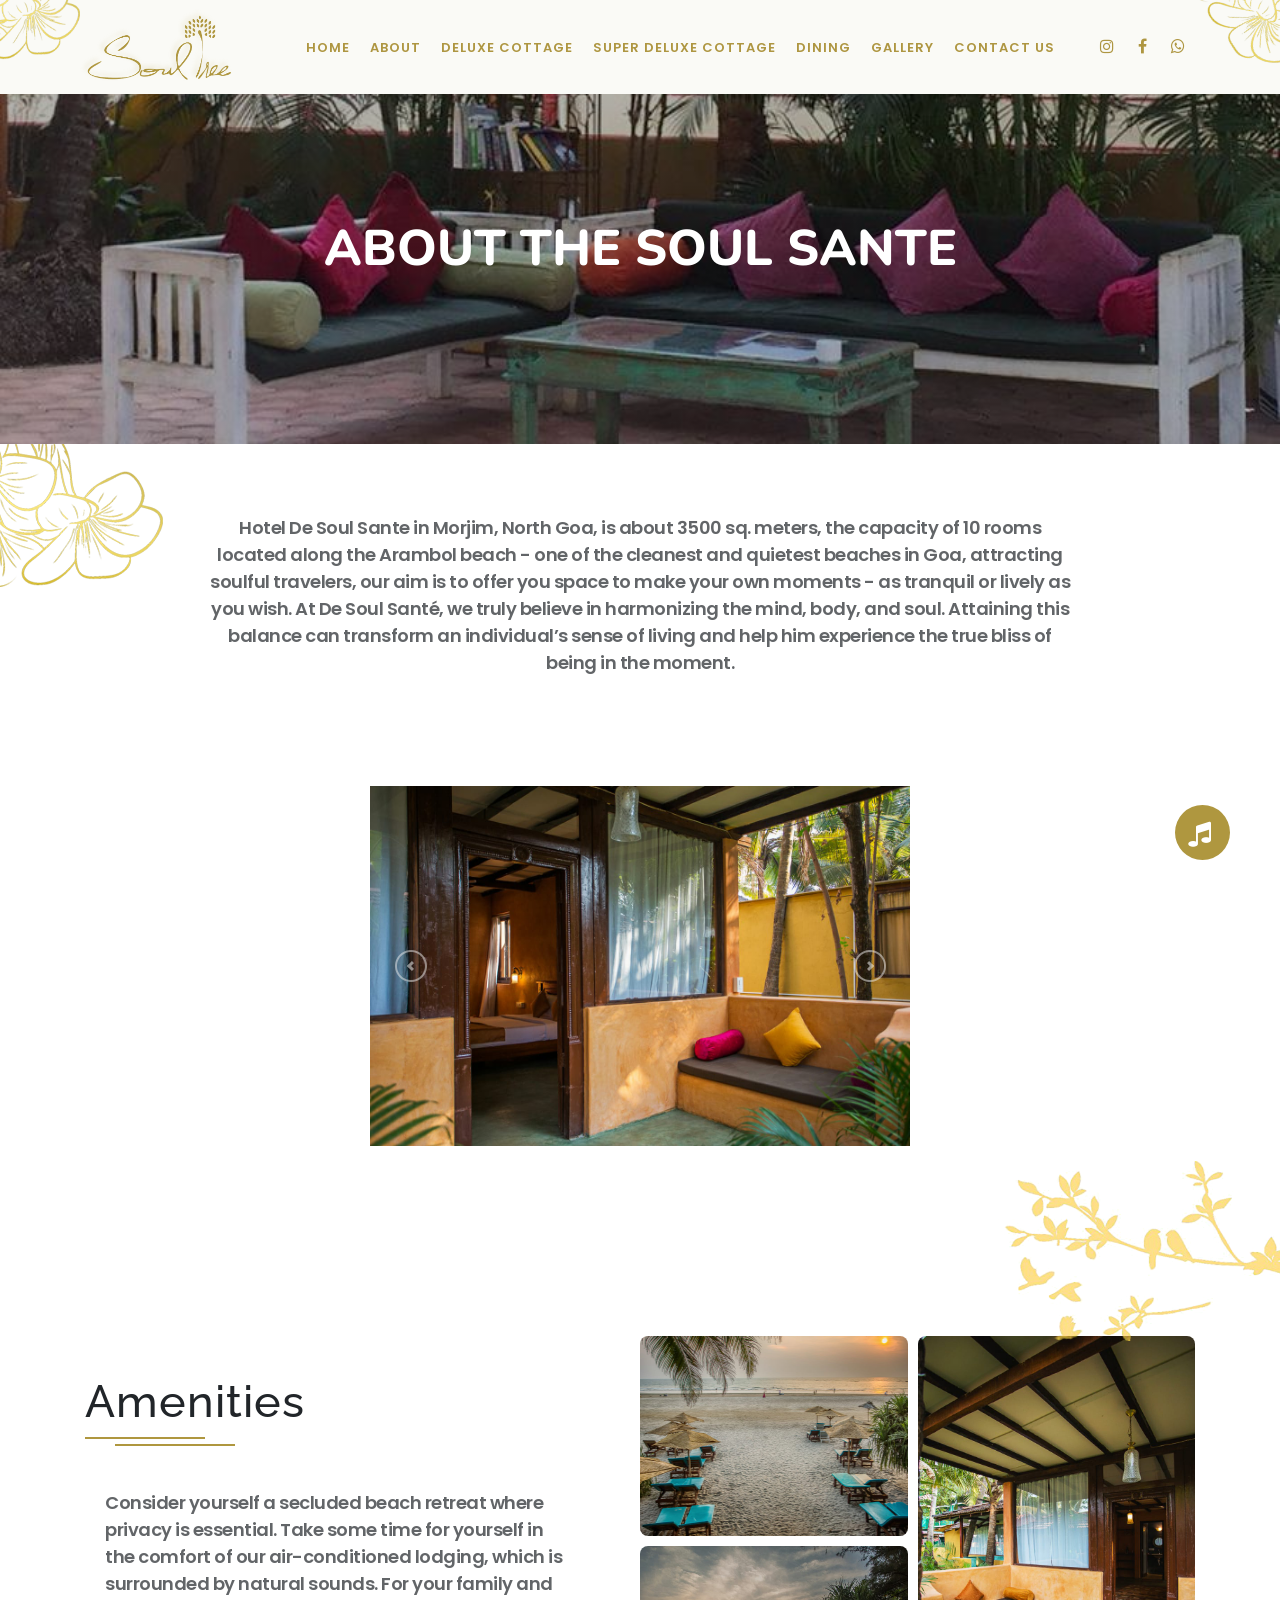
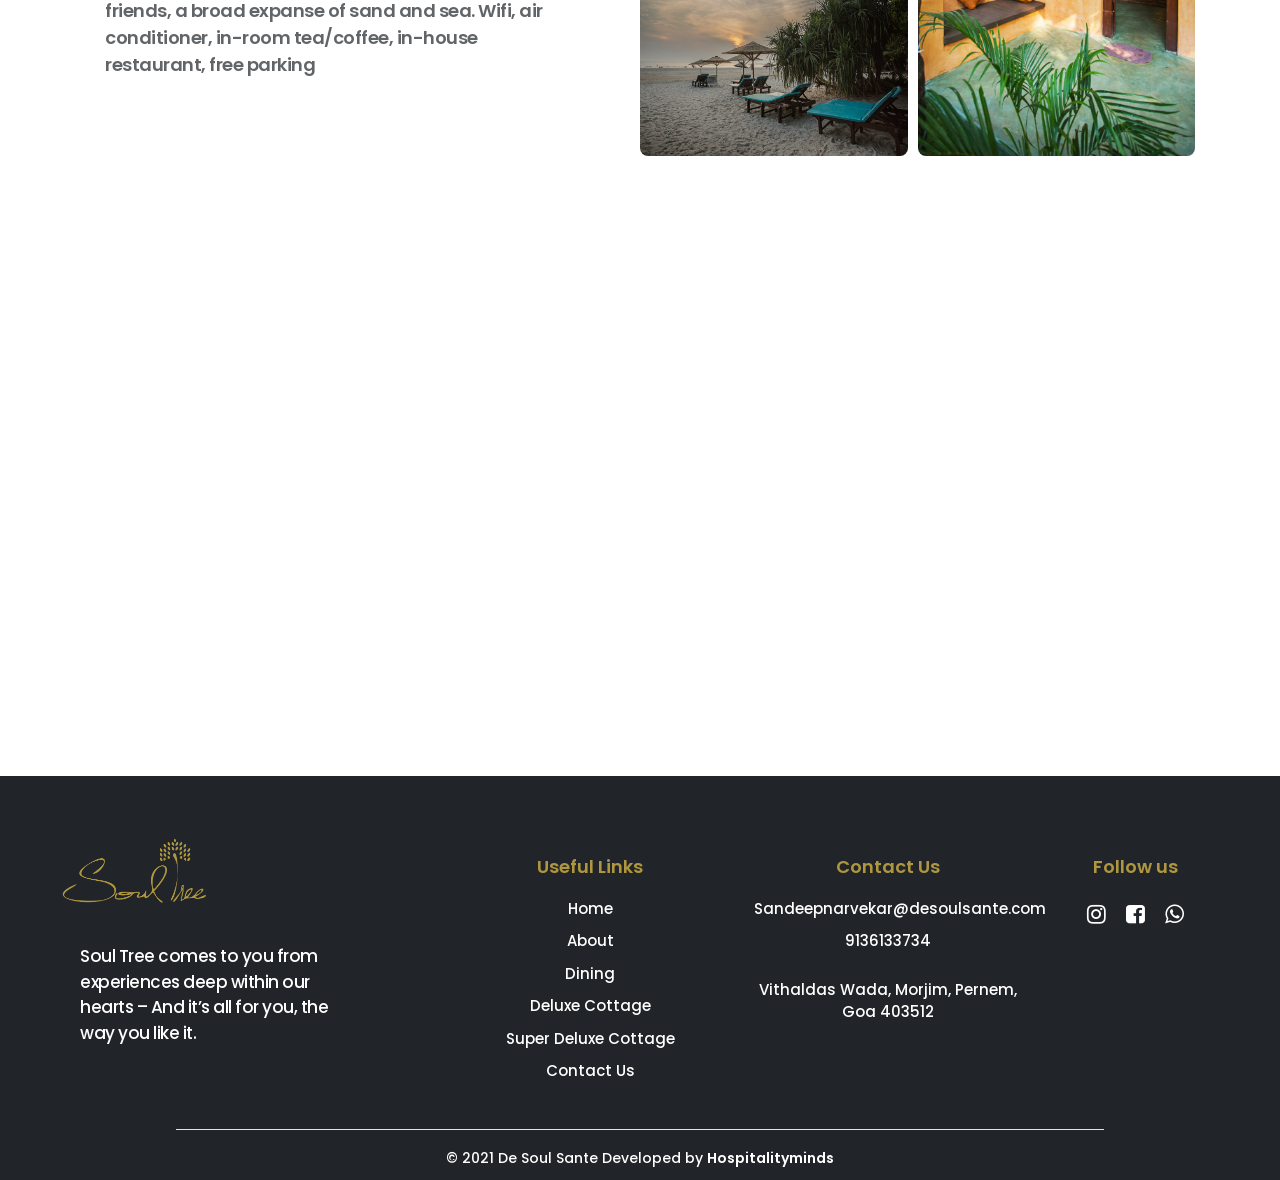
==== commit 620db40b: "draft1" ====
--- a/about.html
+++ b/about.html
@@ -137,11 +137,11 @@
                         <ul class="sideLinks">
 
                             <li>
-                                <a href="https://www.instagram.com/soultreevilla/" class="fa fa-instagram l2"></a>
+                                <a href="https://instagram.com/desoulsante?utm_medium=copy_link" class="fa fa-instagram l2"></a>
                             </li>
 
                             <li>
-                                <a href="https://www.facebook.com/Soul-Tree-Villa-108379861302770" class="fa fa-facebook l2"></a>
+                                <a href="https://www.facebook.com/De-Soul-Sante-100107619184867/" class="fa fa-facebook l2"></a>
                             </li>
 
                             <li>
@@ -168,11 +168,9 @@
 
     <div class="container-fluid flower" style="background-image:url('images/flower.png');">
 
-        <p class="para">We built our dream holiday home in Lavasa in December, 2019. The idea was to have a haven to enjoy the company of friends and loved ones. Then in March, 2020 the first lockdown was announced, and we as a family spent a few months in Lavasa. That's
-            when we truly fell in love with Lavasa, and decided to open up our home for others to enjoy.<br><br> The aim of Soul Tree Villas is to provide luxurious living in the noncommercial locales of Lavasa, to give our patrons a truly relaxing time
-            away from the hustle bustle called city life! We now have options of villas for you to choose from, whether you are looking for the lake waters to calm you, or the serenity of the forest to make you feel closer to nature.<br><br> Renting a
-            villa from us not only gives you access to a stylishly accentuated home, but also a well-trained team of chefs and attendants. All you have to do is show-up, and take in the breathtaking views. We take care of the rest. <br><br>- Vikas & Shivani
-            Agarwal
+        <p class="para">Hotel De Soul Sante in Morjim, North Goa, is about 3500 sq. meters, the capacity of 10 rooms located along the Arambol beach - one of the cleanest and quietest beaches in Goa, attracting soulful travelers, our aim is to offer you space to make your own moments - as tranquil or lively as you wish.
+At De Soul Santé, we truly believe in harmonizing the mind, body, and soul. Attaining this balance can transform an individual’s sense of living and help him experience the true bliss of being in the moment.
+
         </p>
 
 
@@ -228,13 +226,13 @@
                     </div>
                 </div>
 
-                <div class="col-xl-6 col-lg-6 col-md-6 col-xs-12 col-sm-12 containerunderline">
+                <!-- <div class="col-xl-6 col-lg-6 col-md-6 col-xs-12 col-sm-12 containerunderline">
                     <h1 class="containerheading">GET AWAY</h1>
                     <p class="containertext">Sometimes, you just need to escape the monotony of the daily routine and be one with nature, whilst enjoying the luxury of an impeccably-styled villa. </p>
 
                     <p class="containertext">Soul Tree Villas brings you world-class aesthetics along with expansive views of rolling hills, waterfalls, and forests. With multiple villa options, you can celebrate special events in style, while our well-trained team looks after
                         your needs and works relentlessly to make your stay picture perfect !</p>
-                </div>
+                </div> -->
             </div>
         </div>
     </div>
@@ -256,11 +254,9 @@
                 <div class="section-left" data-aos="fade-right">
                     <div class="content heading-section">
                         <!-- <span class="subheading">About Us</span> -->
-                        <h1 class="title">Things to do</h1>
-                        <p class="para">Hike up to the highest point of Lavasa to see a spectacular sunset , This hiking trail is called the Birds Trail and starts from opp. the Ekaant lobby and goes up 3-4 km crossing various Instagram worthy view points.
-                            <br> <br> Take our mountain bikes and feel free to cycle around exploring the beautiful landscapes of Lavasa. Or If you are a nature lover, then you can wander off to Dasve View point, the place will take your breath away.
-                            Moreover, if you are a bird lover, then you will simply be in awe of the various birds that visit here. It is truly one of the best places to visit in Lavasa.
-                        </p>
+                        <h1 class="title">Amenities</h1>
+                        <p class="para">Consider yourself a secluded beach retreat where privacy is essential. Take some time for yourself in the comfort of our air-conditioned lodging, which is surrounded by natural sounds. For your family and friends, a broad expanse of sand and sea.
+Wifi, air conditioner, in-room tea/coffee, in-house restaurant, free parking</p>
                     </div>
                 </div>
 
@@ -268,7 +264,7 @@
                     <div class="image-grid">
                         <div class="item" data-aos="fade-down" style="background-image: url(images/camera/TW10.jpeg);"></div>
                         <div class="item" data-aos="fade-left" style="background-image: url(images/camera/TW8.jpeg);"></div>
-                        <div class="item" data-aos="fade-up" style="background-image: url(images/camera/g13.jpg);"></div>
+                        <div class="item" data-aos="fade-up" style="background-image: url(images/NEW/ELEVEN.jpeg);"></div>
                     </div>
 
                 </div>
@@ -380,8 +376,8 @@
                 <h4>Follow us</h4>
 
                 <div class="social-icon">
-                    <a href="https://www.instagram.com/soultreevilla/"><i class="fa fa-instagram"></i></a>
-                    <a href="https://www.facebook.com/Soul-Tree-Villa-108379861302770"><i class="fa fa-facebook-square"></i></a>
+                    <a href="https://instagram.com/desoulsante?utm_medium=copy_link"><i class="fa fa-instagram"></i></a>
+                    <a href="https://www.facebook.com/De-Soul-Sante-100107619184867/"><i class="fa fa-facebook-square"></i></a>
                     <a href="https://wa.me/+91 9136133734"><i class="fa fa-whatsapp"></i></a>
                 </div>
             </div>
--- a/css/style.css
+++ b/css/style.css
@@ -3442,6 +3442,15 @@
     opacity: .5;
     /* background: #606060; */
 }
+/* from */
+.col-xl-6.col-lg-6.col-md-6.col-xs-12.col-sm-12.col1 {
+    display: block;
+    margin: auto;
+}
+.col-xl-5.col-lg-5.col-md-5.col-xs-12.col-sm-12.alexslider {
+    display: block;
+    margin: auto;
+}
 
 @keyframes shadow {
     0% {
@@ -3466,4 +3475,4 @@
         bottom: 20px;
         right: 20px;
     }
-}+}
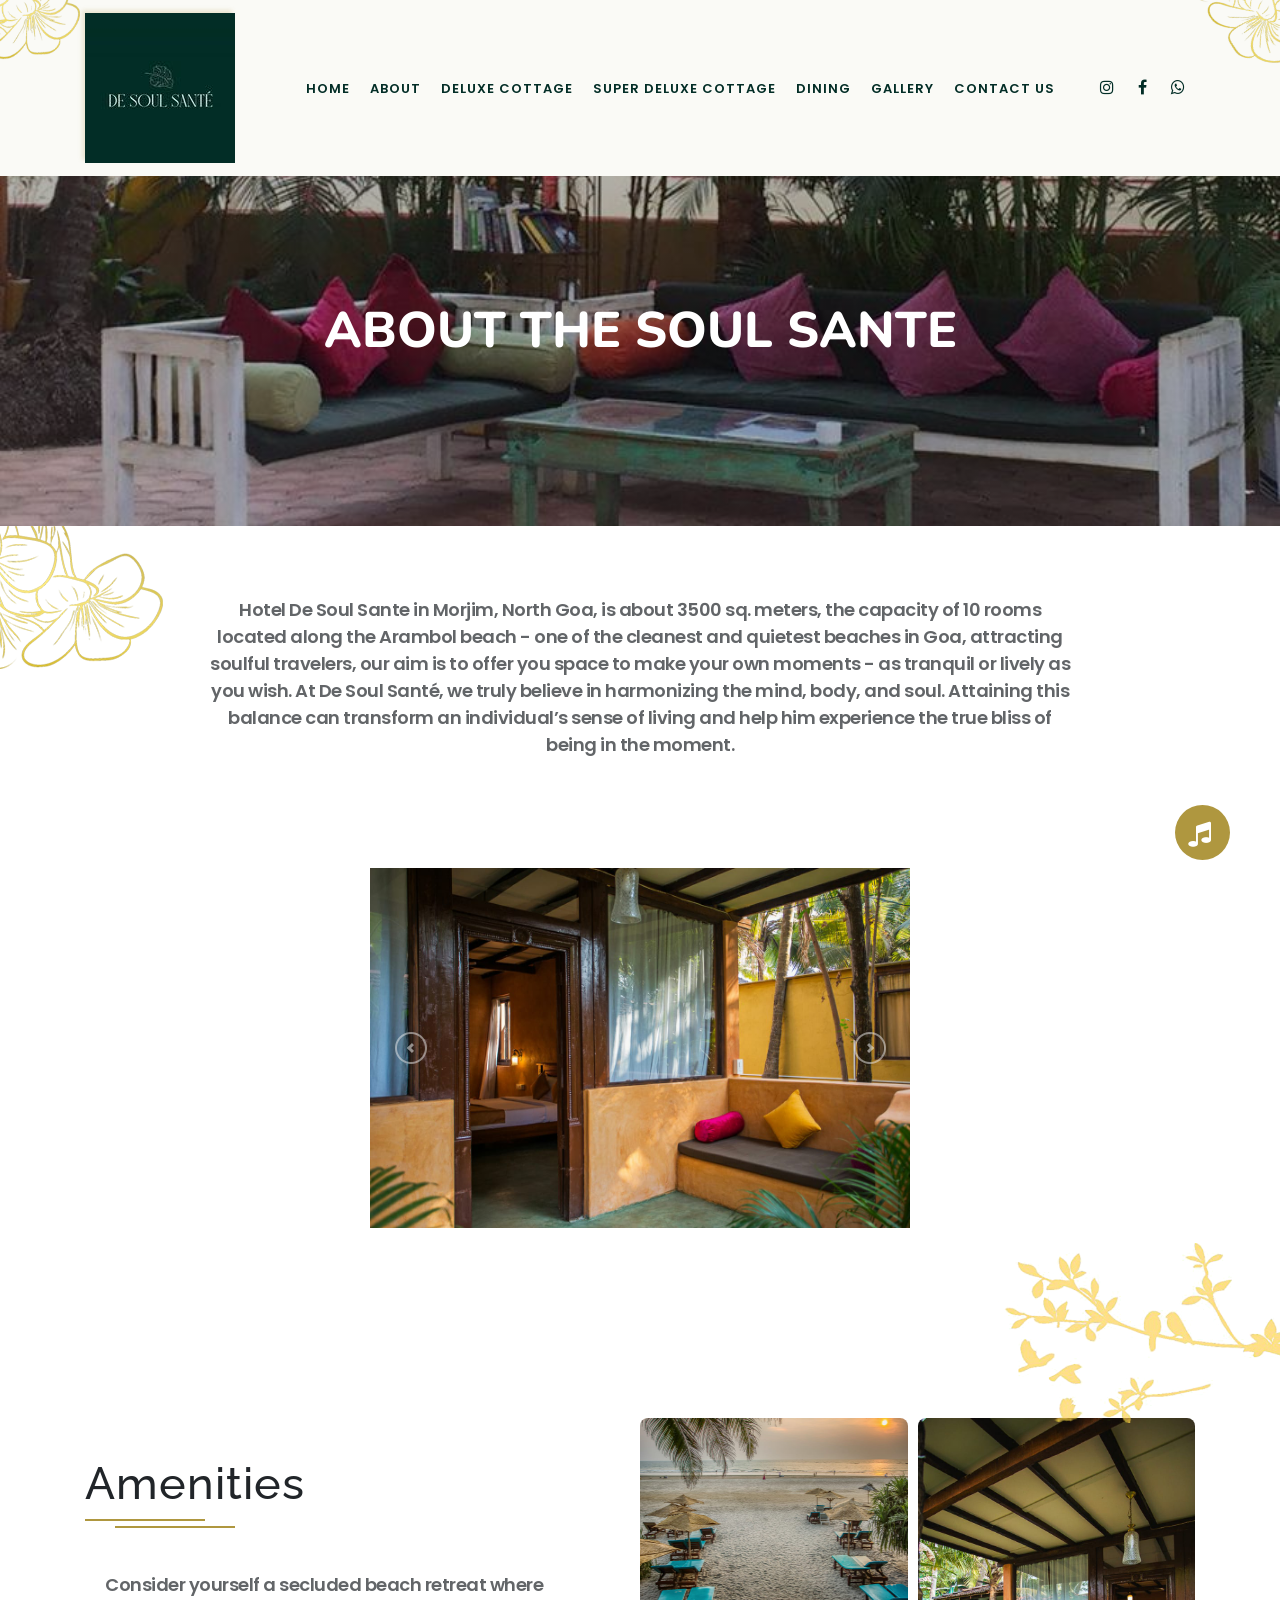
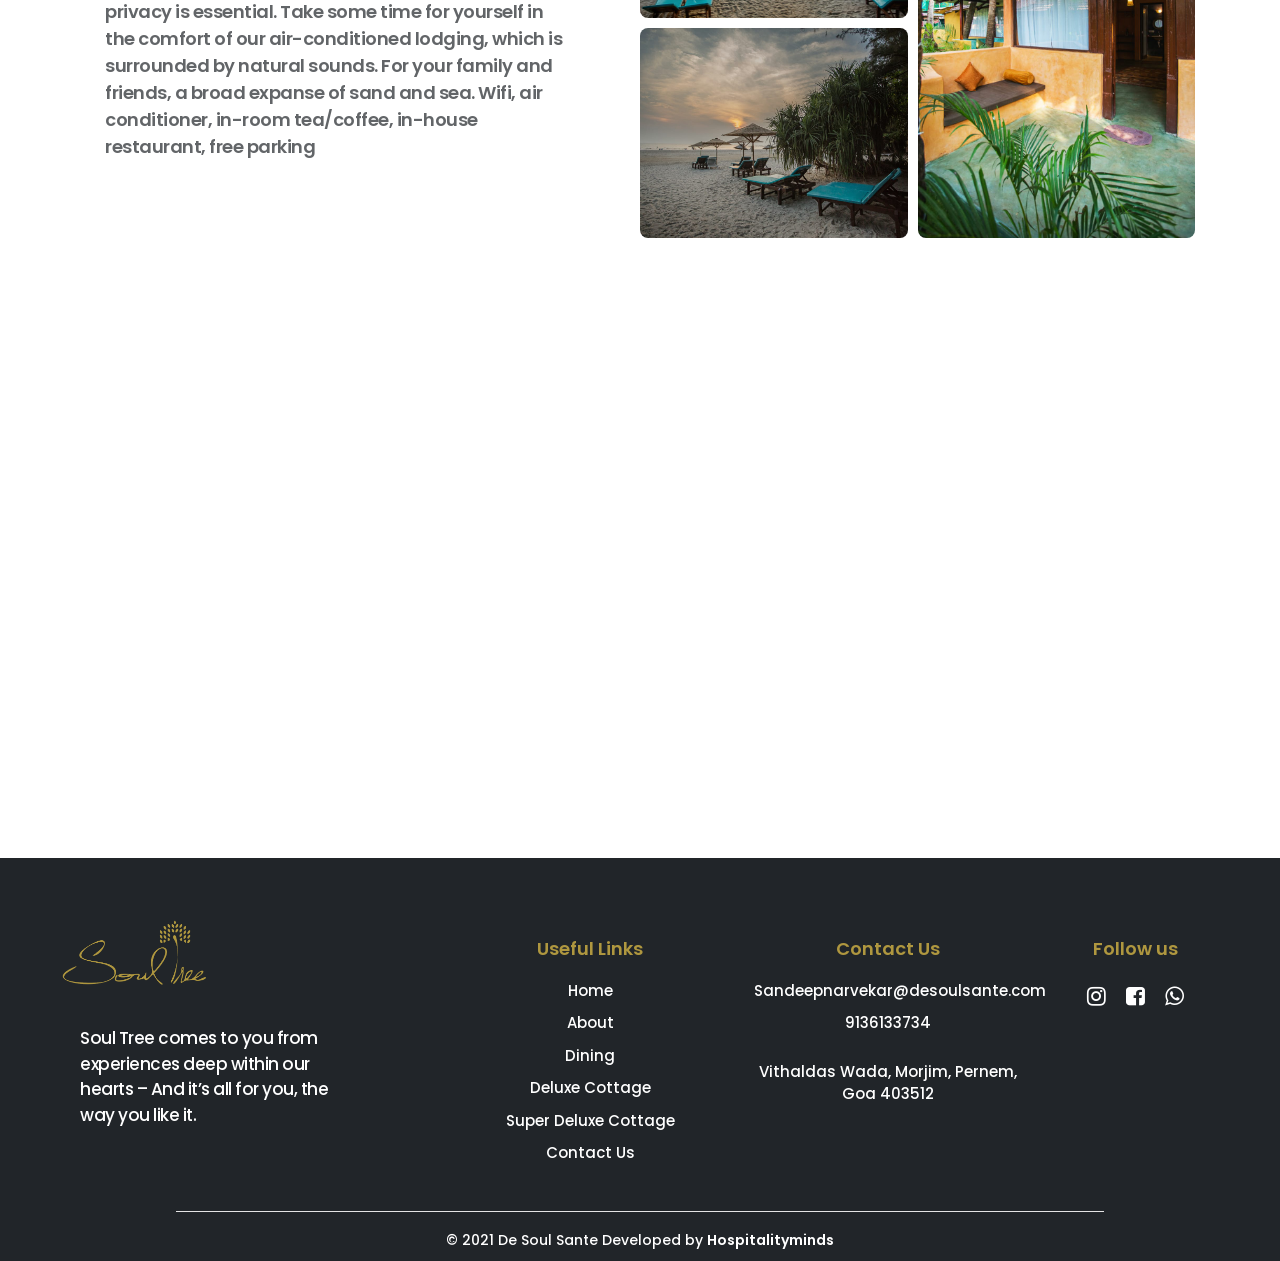
==== commit 8dbfec23: "edit4" ====
--- a/about.html
+++ b/about.html
@@ -94,7 +94,7 @@
         <nav class="navbar navbar-expand-md navbar-light">
             <div class="container">
                 <a class="navbar-brand" href="index.html">
-                    <img src="images/logo.png" class="img-fluid logo">
+                    <img src="images/NEW/logo.jpg" class="img-fluid logo">
                 </a>
                 <button class="navbar-toggler" type="button" data-toggle="collapse" data-target="#navbarResponsive">
   <span class="navbar-toggler-icon"><i class="fa fa-bars"></i></span>
--- a/css/style.css
+++ b/css/style.css
@@ -19,13 +19,13 @@
 }
 
 .dropdown-item:focus {
-    color: #af973f;
+    color: #022D26;
     text-decoration: none;
     background-color: #225127;
 }
 
 .dropdown-item:hover {
-    color: #af973f;
+    color: #af973f #022D26;
     text-decoration: none;
     background-color: #225127;
 }
@@ -61,7 +61,7 @@
 .normal {
     font-family: 'Lato';
     font-size: 14px;
-    color: #ae9641 !important;
+    color: #022D26 !important;
     letter-spacing: 2px;
 }
 
@@ -84,7 +84,7 @@
 .l2,
 .l3 {
     font-size: 16px;
-    color: #ae9641 !important;
+    color: #022D26 !important;
     /* color: var(--title-color); */
     /* opacity: .6; */
     padding-left: 10px;
@@ -92,17 +92,17 @@
 }
 
 .l1:hover {
-    color: #ae9641;
+    color:#022D26;
     border-bottom: none !important;
 }
 
 .l2:hover {
-    color: #ae9641;
+    color: #022D26;
     border-bottom: none !important;
 }
 
 .l3:hover {
-    color: #ae9641;
+    color:#022D26;
     border-bottom: none !important;
 }
 
@@ -3451,6 +3451,10 @@
     display: block;
     margin: auto;
 }
+.col-xl-5.col-lg-5.col-md-5.col-xs-12.col-sm-12.emraldslider {
+    display: block;
+    margin: auto;
+}
 
 @keyframes shadow {
     0% {
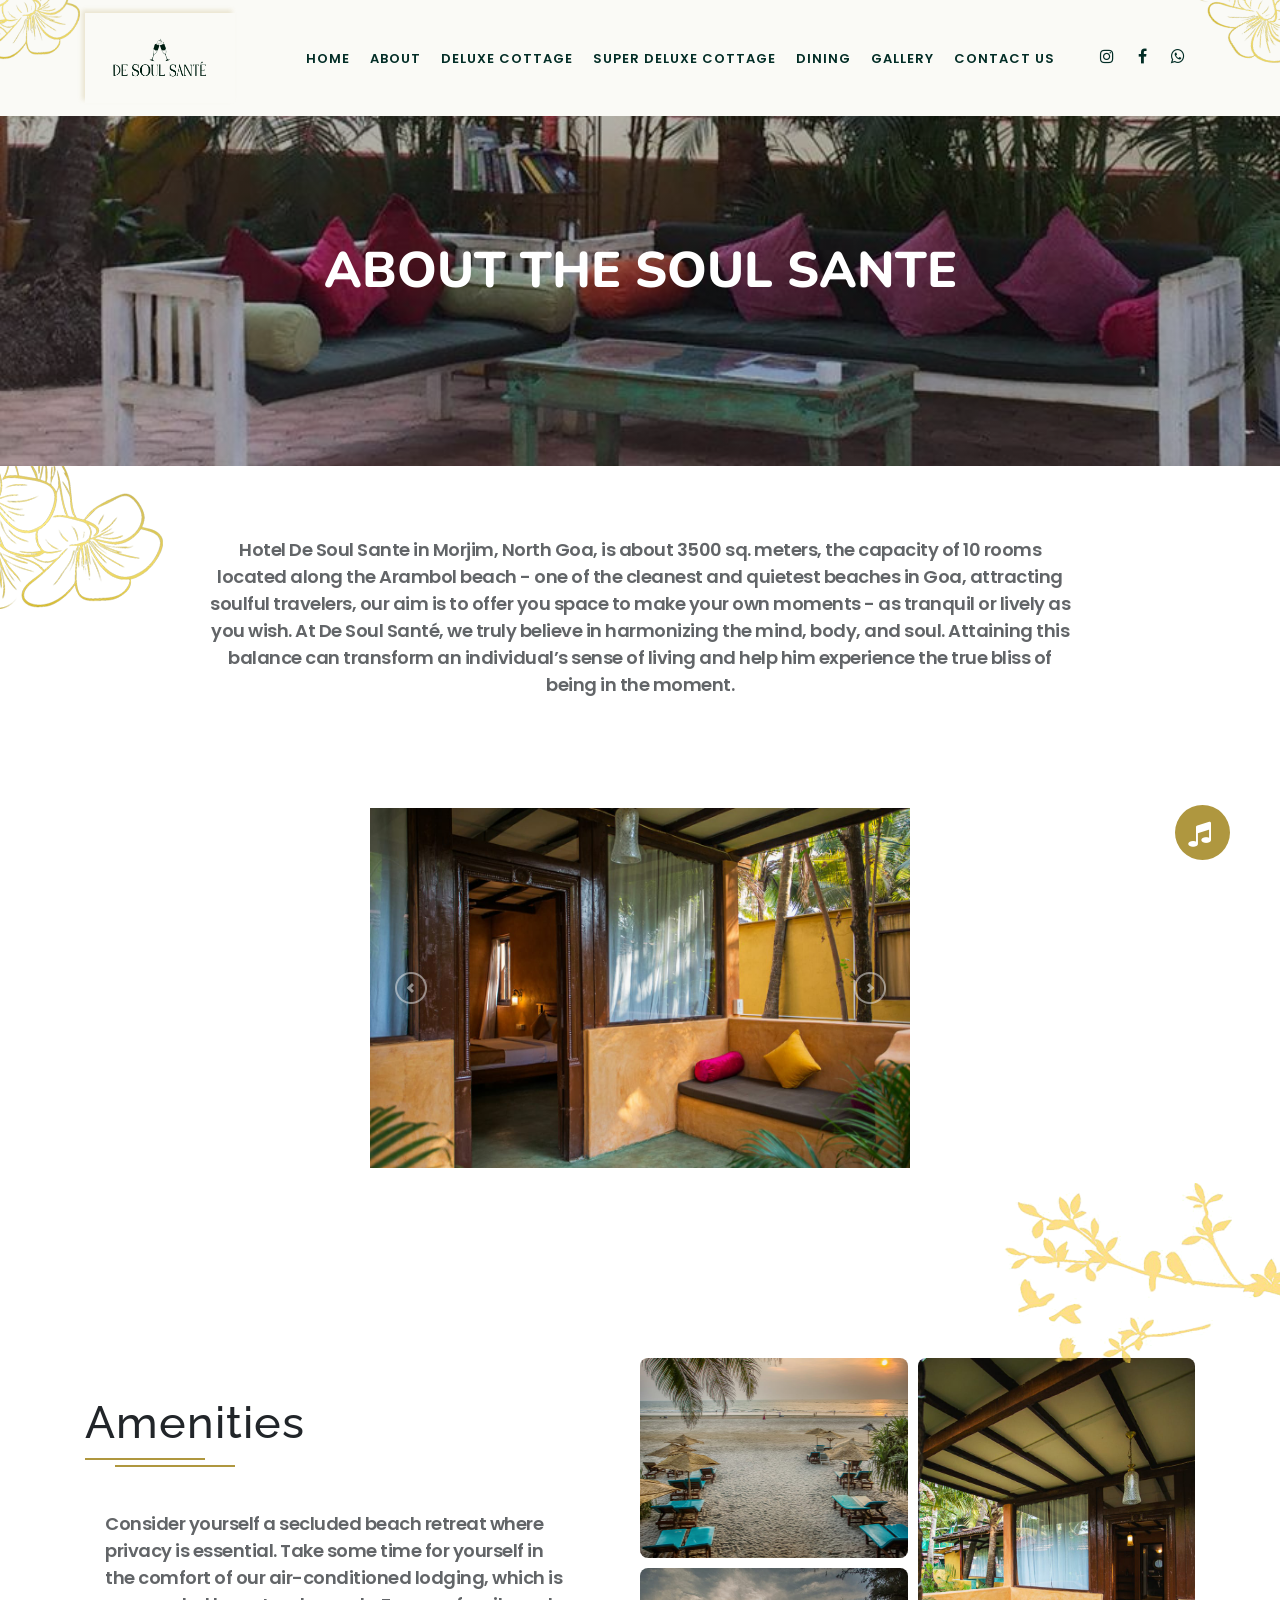
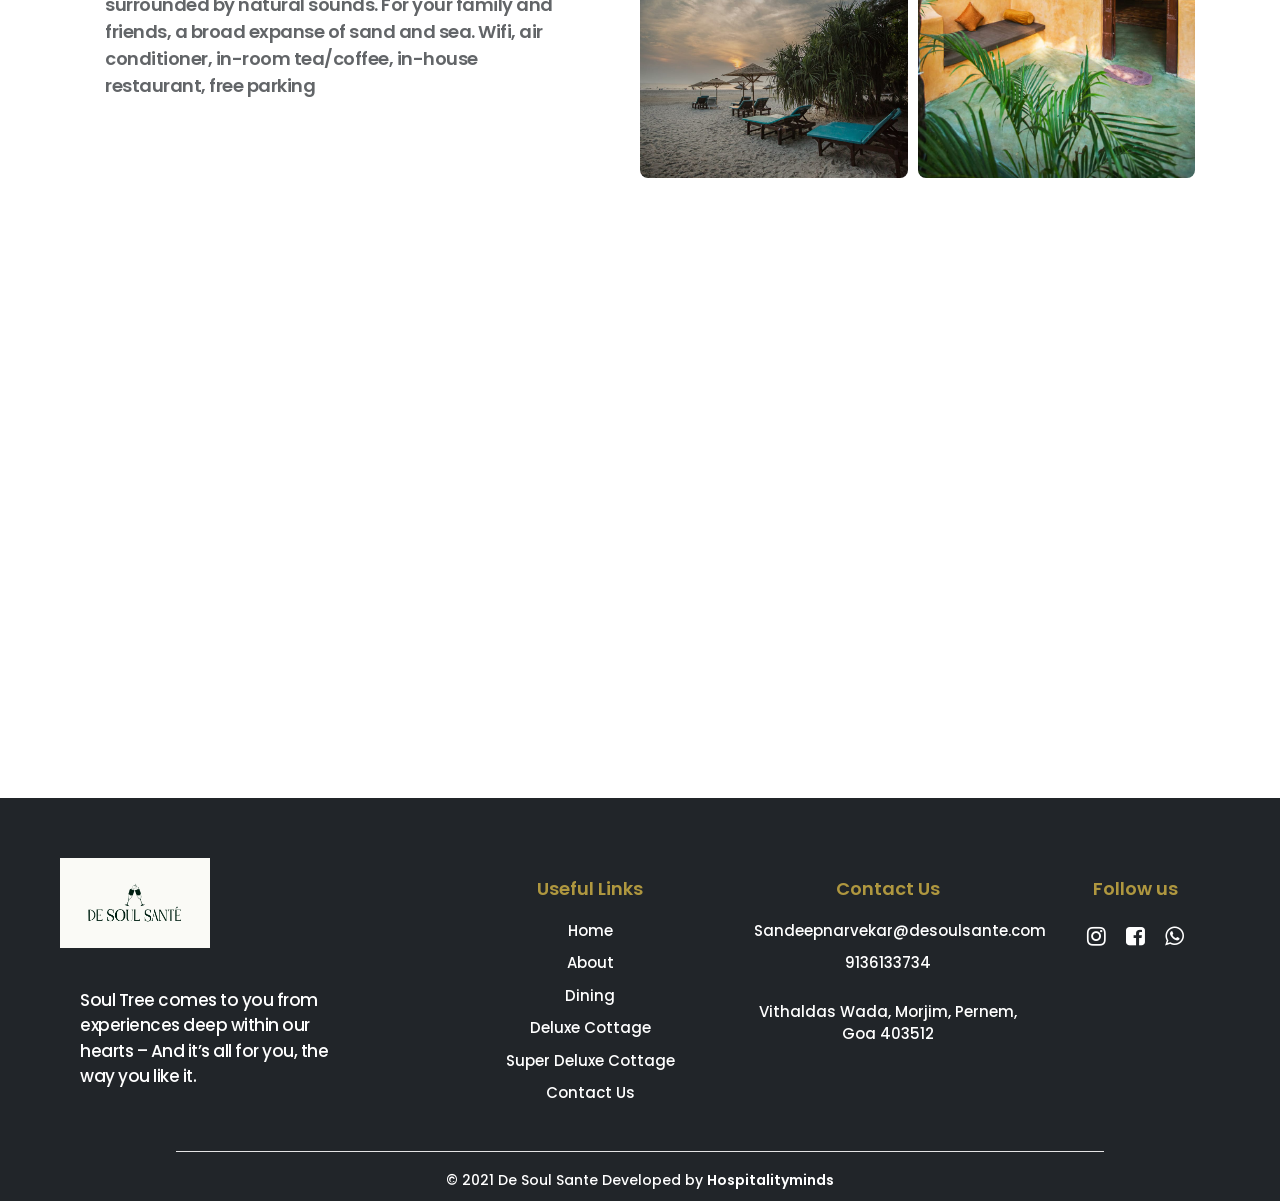
==== commit 33076f13: "edit7" ====
--- a/about.html
+++ b/about.html
@@ -94,7 +94,7 @@
         <nav class="navbar navbar-expand-md navbar-light">
             <div class="container">
                 <a class="navbar-brand" href="index.html">
-                    <img src="images/NEW/logo.jpg" class="img-fluid logo">
+                    <img src="images/NEW/logomain.png" class="img-fluid logo">
                 </a>
                 <button class="navbar-toggler" type="button" data-toggle="collapse" data-target="#navbarResponsive">
   <span class="navbar-toggler-icon"><i class="fa fa-bars"></i></span>
@@ -329,7 +329,7 @@
     <footer>
         <div class="row">
             <div class="col-lg-4 col-md-6 col-12 footer-start">
-                <img src="images/logo.png" class="footer-logo" alt="logo">
+                <img src="images/NEW/logomain.png" class="footer-logo" alt="logo">
                 <p class="para">Soul Tree comes to you from experiences deep within our hearts – And it’s all for you, the way you like it. </p>
 
                 <!-- </div> -->
--- a/css/style.css
+++ b/css/style.css
@@ -3261,6 +3261,7 @@
     height: auto;
 }
 
+
 form {
     padding: 0 20px;
     max-width: 700px;
